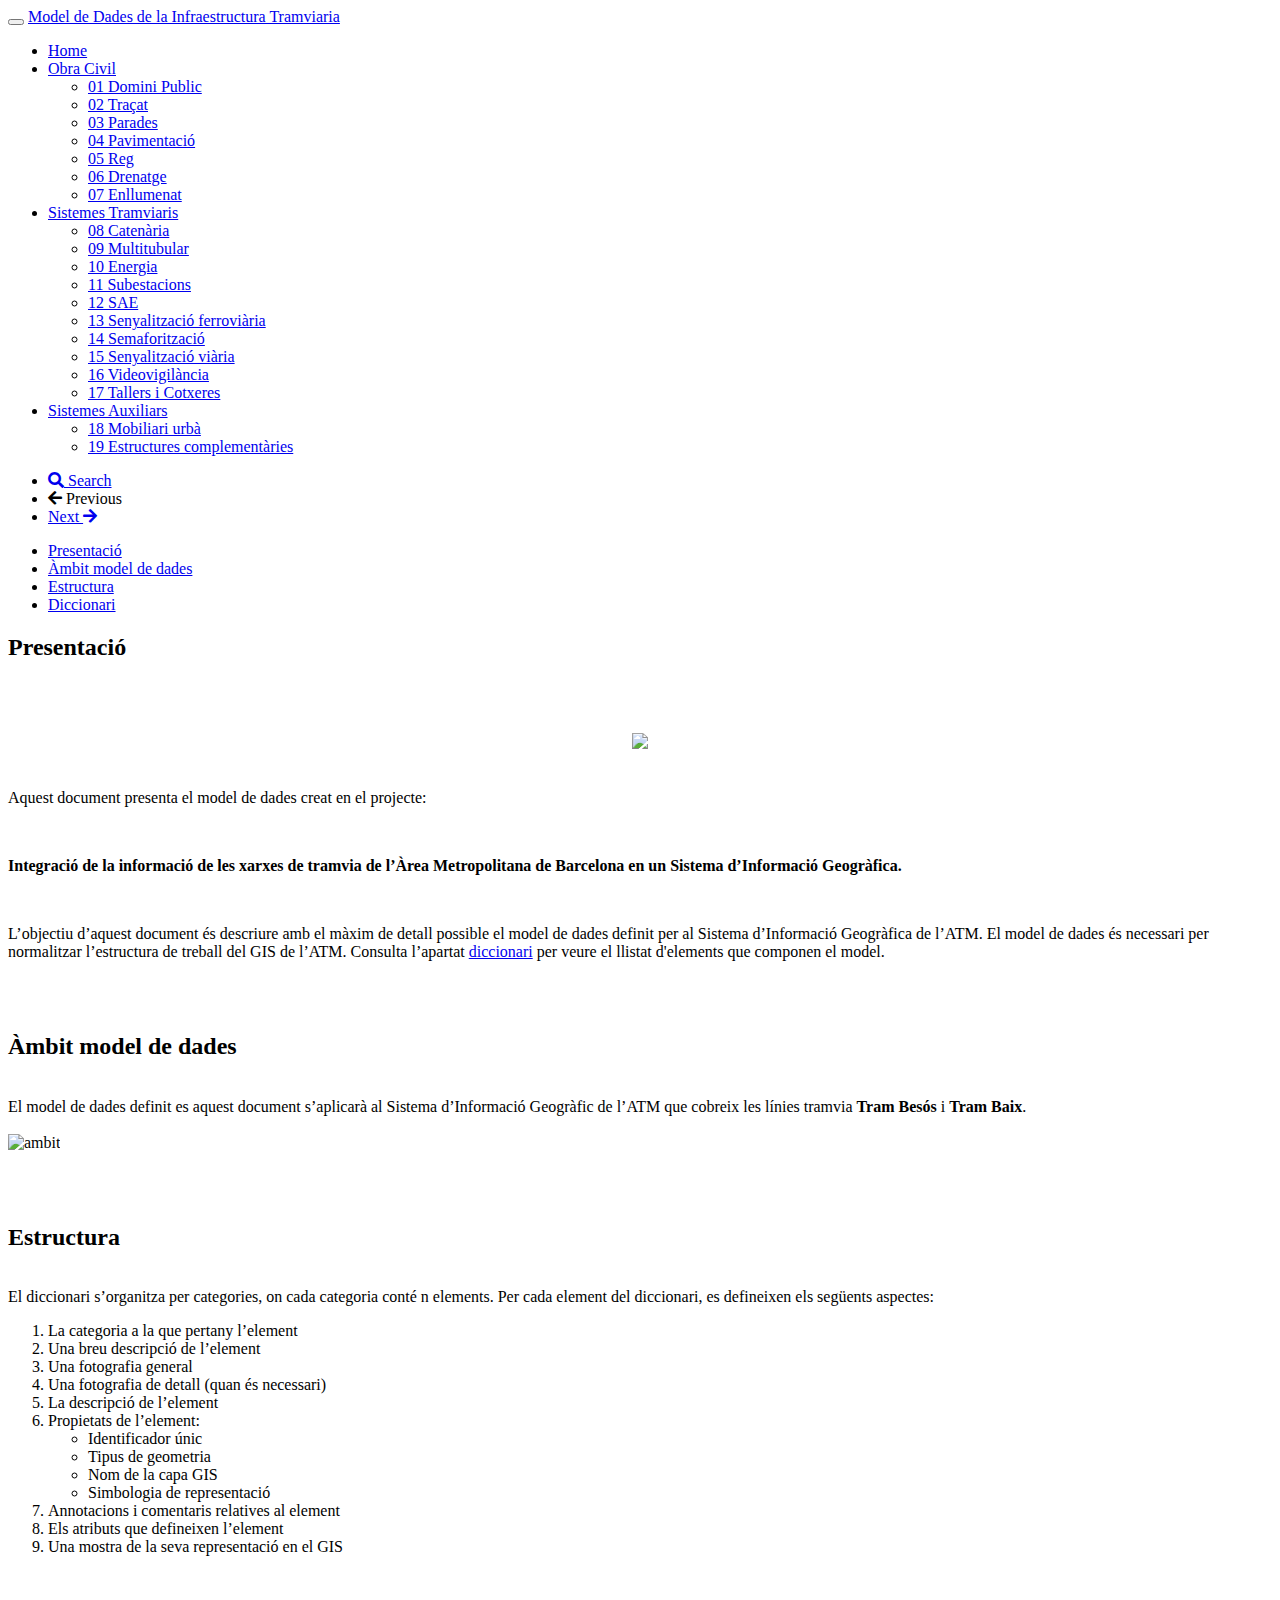
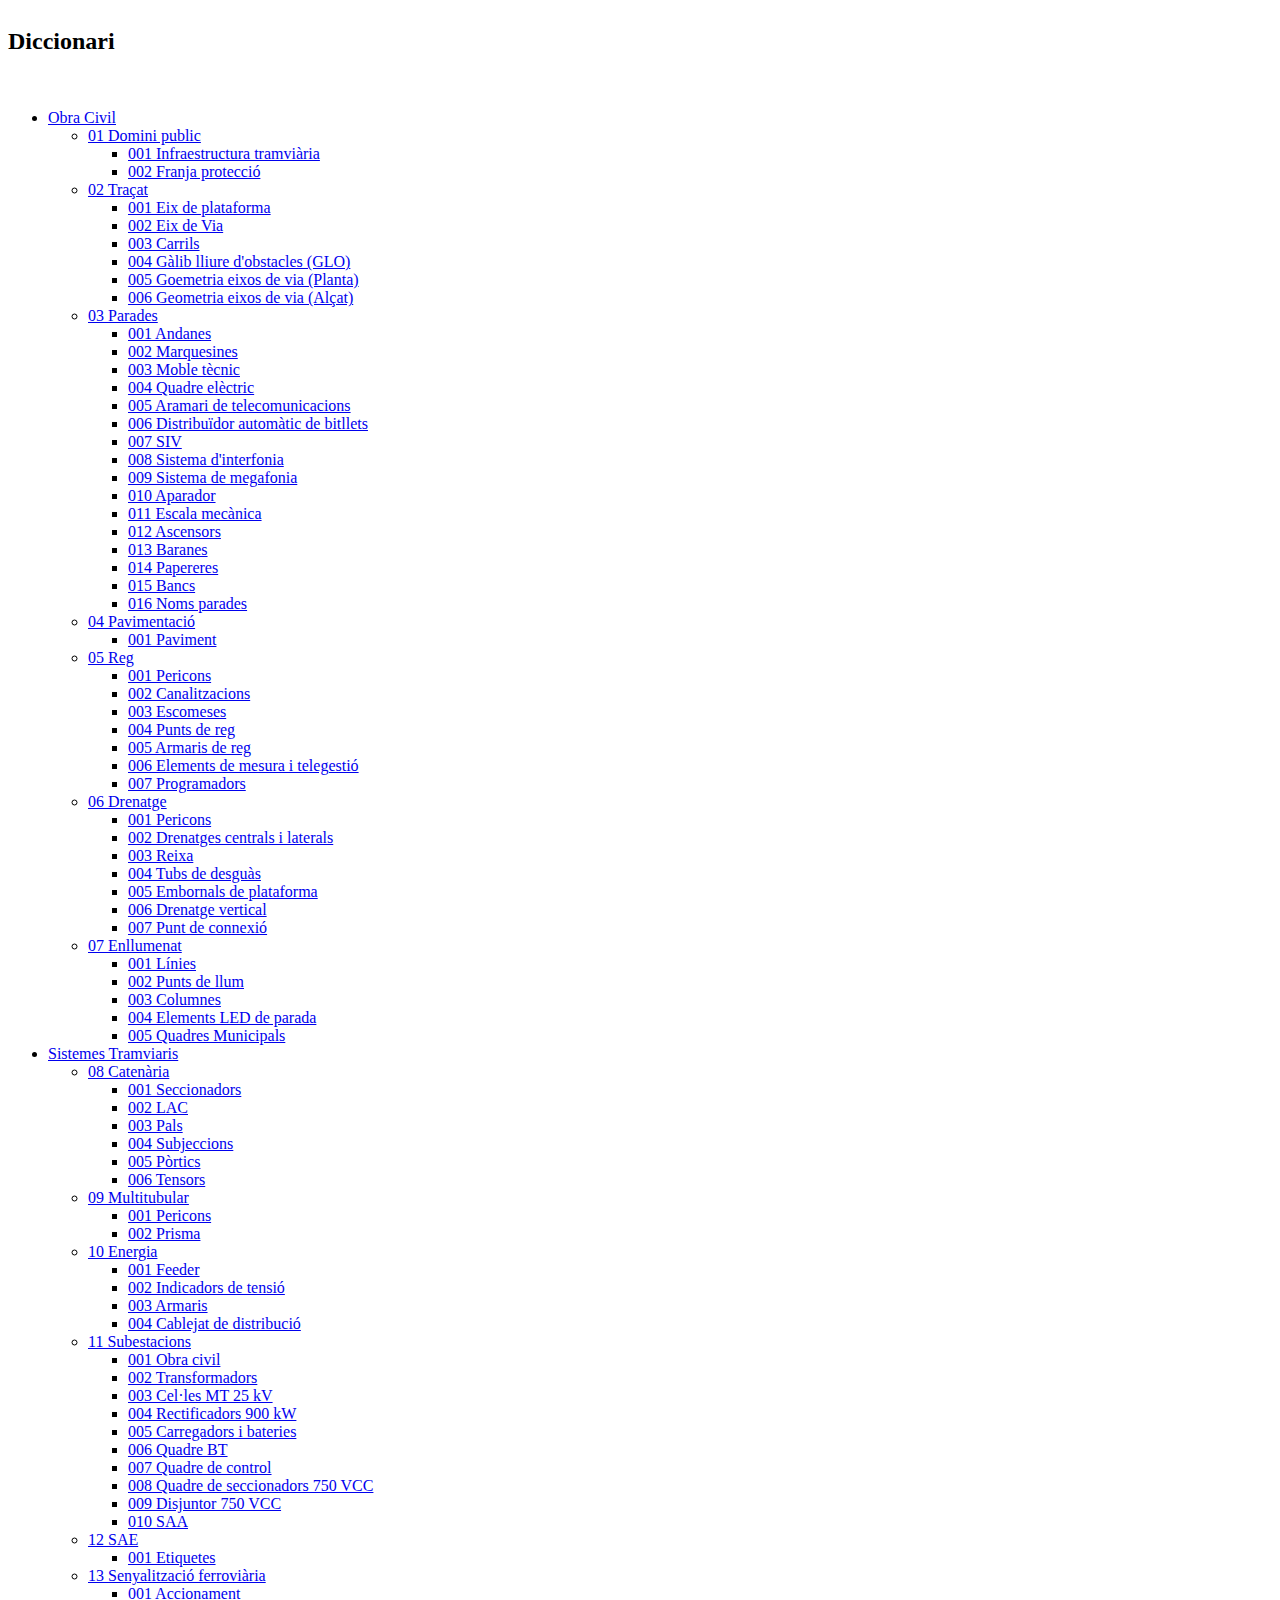
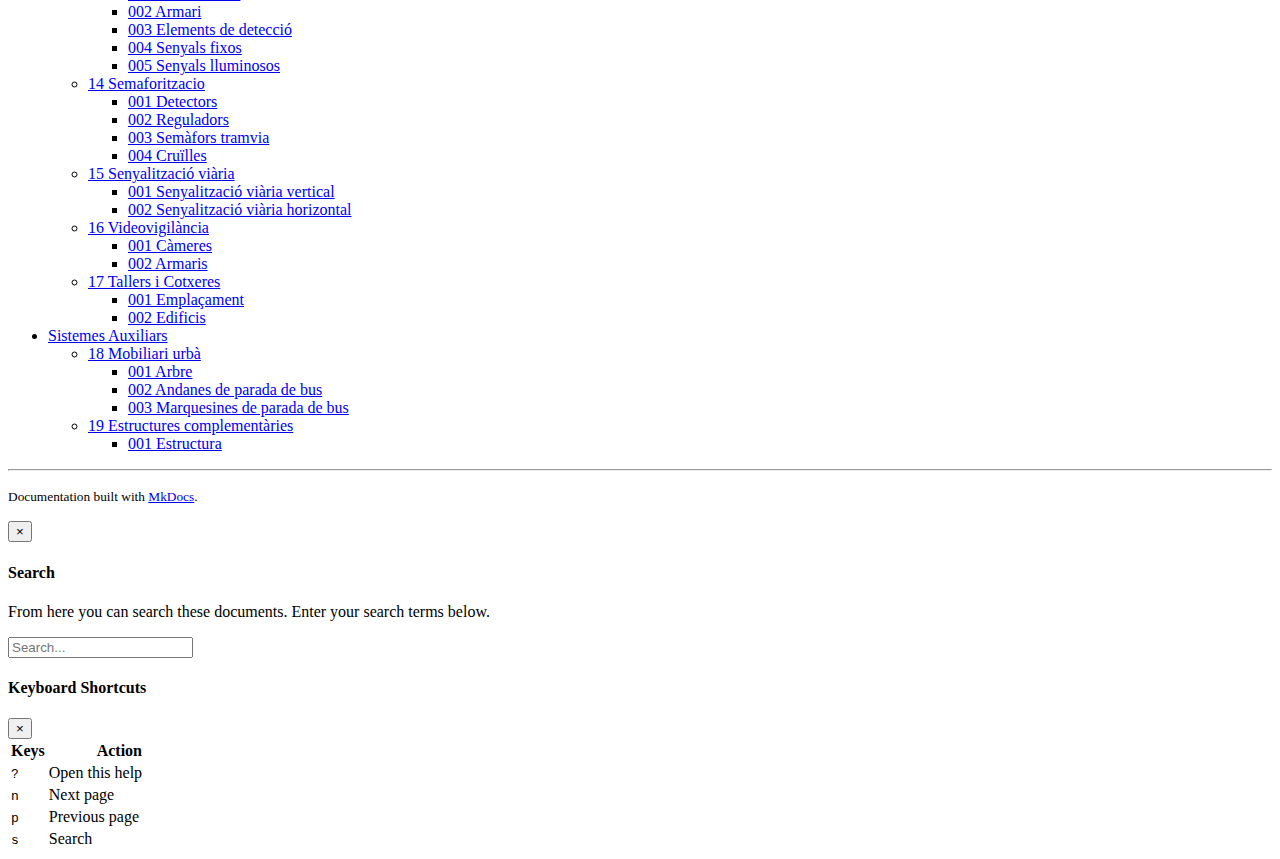
==== index.html @ 2bdf1e0b "Merge 0dd3ed782433de07d691cd2c6f8f485d575f6c7a into c26be6d12f801d9b51c2a7369c004e0637390283" ====
<!DOCTYPE html>
<html lang="en">

<head>
    <meta charset="utf-8">
    <meta http-equiv="X-UA-Compatible" content="IE=edge">
    <meta name="viewport" content="width=device-width, initial-scale=1.0">
    
    
    
    <link rel="shortcut icon" href="img/favicon.ico">

    
    <title>Home - Model de Dades del Sistema Tramviari</title>
    

    <link rel="stylesheet" href="https://use.fontawesome.com/releases/v5.12.0/css/all.css">
    <link rel="stylesheet" href="https://use.fontawesome.com/releases/v5.12.0/css/v4-shims.css">
    <link rel="stylesheet" href="//cdn.jsdelivr.net/npm/hack-font@3.3.0/build/web/hack.min.css">
    <link href='//rsms.me/inter/inter.css' rel='stylesheet' type='text/css'>
    <link href="https://fonts.googleapis.com/css2?family=Roboto&display=swap" rel="stylesheet" type='text/css'>
    <link href='//fonts.googleapis.com/css?family=Open+Sans:300italic,400italic,700italic,400,300,600,700&subset=latin-ext,latin' rel='stylesheet' type='text/css'>
    <link href="css/bootstrap-custom.min.css" rel="stylesheet">
    <link href="css/base.css" rel="stylesheet">
    <link href="css/cinder.css" rel="stylesheet">

    
        
        <link rel="stylesheet" href="//cdn.jsdelivr.net/gh/highlightjs/cdn-release@9.18.0/build/styles/github.min.css">
        
    

    <!-- HTML5 shim and Respond.js IE8 support of HTML5 elements and media queries -->
    <!--[if lt IE 9]>
            <script src="https://cdn.jsdelivr.net/npm/html5shiv@3.7.3/dist/html5shiv.min.js"></script>
            <script src="https://cdn.jsdelivr.net/npm/respond.js@1.4.2/dest/respond.min.js"></script>
        <![endif]-->

    

     
</head>

<body class="homepage" >

    <div class="navbar navbar-default navbar-fixed-top" role="navigation">
    <div class="container">

        <!-- Collapsed navigation -->
        <div class="navbar-header">
            <!-- Expander button -->
            <button type="button" class="navbar-toggle" data-toggle="collapse" data-target=".navbar-collapse">
                <span class="sr-only">Toggle navigation</span>
                <span class="icon-bar"></span>
                <span class="icon-bar"></span>
                <span class="icon-bar"></span>
            </button>
            

            <!-- Main title -->

            <a class="navbar-brand" href=".">Model de Dades de la Infraestructura Tramviaria</a>
        </div>

        <!-- Expanded navigation -->
        <div class="navbar-collapse collapse">
                <!-- Main navigation -->
                <ul class="nav navbar-nav">
                
                
                    <li class="active">
                        <a href=".">Home</a>
                    </li>
                
                
                
                    <li class="dropdown">
                        <a href="#" class="dropdown-toggle" data-toggle="dropdown">Obra Civil <b class="caret"></b></a>
                        <ul class="dropdown-menu">
                        
                            
<li >
    <a href="Domini_public/">01 Domini Public</a>
</li>

                        
                            
<li >
    <a href="Tracat/">02 Traçat</a>
</li>

                        
                            
<li >
    <a href="Parades/">03 Parades</a>
</li>

                        
                            
<li >
    <a href="Pavimentacio/">04 Pavimentació</a>
</li>

                        
                            
<li >
    <a href="Reg/">05 Reg</a>
</li>

                        
                            
<li >
    <a href="Drenatge/">06 Drenatge</a>
</li>

                        
                            
<li >
    <a href="Enllumenat/">07 Enllumenat</a>
</li>

                        
                        </ul>
                    </li>
                
                
                
                    <li class="dropdown">
                        <a href="#" class="dropdown-toggle" data-toggle="dropdown">Sistemes Tramviaris <b class="caret"></b></a>
                        <ul class="dropdown-menu">
                        
                            
<li >
    <a href="Catenaria/">08 Catenària</a>
</li>

                        
                            
<li >
    <a href="Multitubular/">09 Multitubular</a>
</li>

                        
                            
<li >
    <a href="Energia/">10 Energia</a>
</li>

                        
                            
<li >
    <a href="Subestacions/">11 Subestacions</a>
</li>

                        
                            
<li >
    <a href="SAE/">12 SAE</a>
</li>

                        
                            
<li >
    <a href="Senyalitzacio_ferroviaria/">13 Senyalització ferroviària</a>
</li>

                        
                            
<li >
    <a href="Semaforitzacio/">14 Semaforització</a>
</li>

                        
                            
<li >
    <a href="Senyalitzacio_viaria/">15 Senyalització viària</a>
</li>

                        
                            
<li >
    <a href="Videovigilancia/">16 Videovigilància</a>
</li>

                        
                            
<li >
    <a href="Tallers_i_cotxeres/">17 Tallers i Cotxeres</a>
</li>

                        
                        </ul>
                    </li>
                
                
                
                    <li class="dropdown">
                        <a href="#" class="dropdown-toggle" data-toggle="dropdown">Sistemes Auxiliars <b class="caret"></b></a>
                        <ul class="dropdown-menu">
                        
                            
<li >
    <a href="Mobiliari_urba/">18 Mobiliari urbà</a>
</li>

                        
                            
<li >
    <a href="Estructures_complementaries/">19 Estructures complementàries</a>
</li>

                        
                        </ul>
                    </li>
                
                
                </ul>

            <ul class="nav navbar-nav navbar-right">
                    <li>
                        <a href="#" data-toggle="modal" data-target="#mkdocs_search_modal">
                            <i class="fas fa-search"></i> Search
                        </a>
                    </li>
                    <li class="disabled">
                        <a rel="prev" >
                            <i class="fas fa-arrow-left"></i> Previous
                        </a>
                    </li>
                    <li >
                        <a rel="next" href="Domini_public/">
                            Next <i class="fas fa-arrow-right"></i>
                        </a>
                    </li>
            </ul>
        </div>
    </div>
</div>

    <div class="container">
        
        
        <div class="col-md-3"><div class="bs-sidebar hidden-print affix well" role="complementary">
    <ul class="nav bs-sidenav">
        <li class="first-level active"><a href="#presentacio">Presentació</a></li>
        <li class="first-level "><a href="#ambit-model-de-dades">Àmbit model de dades</a></li>
        <li class="first-level "><a href="#estructura">Estructura</a></li>
        <li class="first-level "><a href="#diccionari">Diccionari</a></li>
    </ul>
</div></div>
        <div class="col-md-9" role="main">

<h2 id="presentacio">Presentació</h2>
<p><br/><br/>
<a href="https://www.atm.cat"><center><img src="img/LogoATMnou.jpg" width="300"></center></a>
<br/><br/>
Aquest document presenta el model de dades creat en el projecte:</p>
<p><br/></p>
<p><strong>Integració de la informació de les xarxes de tramvia de l’Àrea Metropolitana de Barcelona en un Sistema d’Informació Geogràfica.</strong></p>
<p><br/></p>
<p>L’objectiu d’aquest document és descriure amb el màxim de detall possible el model de dades definit per al Sistema d’Informació Geogràfica de l’ATM. El model de dades és necessari per normalitzar l’estructura de treball del GIS de l’ATM. Consulta l’apartat <a href="#diccionari">diccionari</a> per veure el llistat d'elements que componen el model.</p>
<p><br/><br/></p>
<h2 id="ambit-model-de-dades">Àmbit model de dades</h2>
<p><br/>
El model de dades definit es aquest document s’aplicarà al Sistema d’Informació Geogràfic de l’ATM que cobreix les línies tramvia <strong>Tram Besós</strong> i <strong>Tram Baix</strong>.
<br/><br/>
<img alt="ambit" src="img/ambit.jpg" /></p>
<p><br/><br/></p>
<h2 id="estructura">Estructura</h2>
<p><br/>
El diccionari s’organitza per categories, on cada categoria conté n elements. Per cada element del diccionari, es defineixen els següents aspectes:<ol><li>La categoria a la que pertany l’element</li><li>Una breu descripció de l’element</li><li>Una fotografia general</li><li>Una fotografia de detall (quan és necessari)</li><li>La descripció de l’element</li><li>Propietats de l’element:<ul><li>Identificador únic</li><li>Tipus de geometria</li><li>Nom de la capa GIS</li><li>Simbologia de representació</li></ul><li>Annotacions i comentaris relatives al element</li><li>Els atributs que defineixen l’element</li><li>Una mostra de la seva representació en el GIS</li></ol></p>
<p><br/><br/></p>
<h2 id="diccionari">Diccionari</h2>
<p><br/></p>
<ul>
<li><a href="Domini_public/">Obra Civil</a><ul>
<li><a href="Domini_public/">01 Domini public</a><ul>
<li><a href="Domini_public/#001-infraestructura-tramviaria">001 Infraestructura tramviària</a></li>
<li><a href="Domini_public/#002-franja-proteccio">002 Franja protecció</a></li>
</ul>
</li>
<li><a href="Tracat/">02 Traçat</a><ul>
<li><a href="Tracat/#001-eix-de-plataforma">001 Eix de plataforma</a></li>
<li><a href="Tracat/#002-eix-de-via">002 Eix de Via</a></li>
<li><a href="Tracat/#003-carrils">003 Carrils</a></li>
<li><a href="Tracat/#004-galib-lliure-dobstacles-glo">004 Gàlib lliure d'obstacles (GLO)</a></li>
<li><a href="Tracat/#005-geometria-eixos-de-via-planta">005 Goemetria eixos de via (Planta)</a></li>
<li><a href="Tracat/#006-geometria-eixos-de-via-alcat">006 Geometria eixos de via (Alçat)</a></li>
</ul>
</li>
<li><a href="Parades/">03 Parades</a><ul>
<li><a href="Parades/#001-andanes">001 Andanes</a></li>
<li><a href="Parades/#002-marquesines">002 Marquesines</a></li>
<li><a href="Parades/#003-moble-tecnic">003 Moble tècnic</a></li>
<li><a href="Parades/#004-quadre-electric">004 Quadre elèctric</a></li>
<li><a href="Parades/#005-armari-de-telecomunicacions">005 Aramari de telecomunicacions</a></li>
<li><a href="Parades/#006-distribuidor-automatic-de-bitllets">006 Distribuïdor automàtic de bitllets</a></li>
<li><a href="Parades/#007-siv">007 SIV</a></li>
<li><a href="Parades/#008-sistema-dinterfonia">008 Sistema d'interfonia</a></li>
<li><a href="Parades/#009-sistema-de-megafonia">009 Sistema de megafonia</a></li>
<li><a href="Parades/#010-aparador">010 Aparador</a></li>
<li><a href="Parades/#011-escala-mecanica">011 Escala mecànica</a></li>
<li><a href="Parades/#012-ascensors">012 Ascensors</a></li>
<li><a href="Parades/#013-baranes">013 Baranes</a></li>
<li><a href="Parades/#014-papereres">014 Papereres</a></li>
<li><a href="Parades/#015-bancs">015 Bancs</a></li>
<li><a href="Parades/#015-noms-parades">016 Noms parades</a></li>
</ul>
</li>
<li><a href="Pavimentacio/">04 Pavimentació</a><ul>
<li><a href="Pavimentacio/#001-paviment">001 Paviment</a></li>
</ul>
</li>
<li><a href="Reg/">05 Reg</a><ul>
<li><a href="Reg/#001-pericons">001 Pericons</a></li>
<li><a href="Reg/#002-canalitzacions">002 Canalitzacions</a></li>
<li><a href="Reg/#003-escomeses">003 Escomeses</a></li>
<li><a href="Reg/#004-punts-de-reg">004 Punts de reg</a></li>
<li><a href="Reg/#005-armaris-de-reg">005 Armaris de reg</a></li>
<li><a href="Reg/#006-elements-de-mesura-i-telegestio">006 Elements de mesura i telegestió</a></li>
<li><a href="Reg/#007-programadors">007 Programadors</a></li>
</ul>
</li>
<li><a href="Drenatge/">06 Drenatge</a><ul>
<li><a href="Drenatge/#001-pericons">001 Pericons</a></li>
<li><a href="Drenatge/#002-drenatges-centrals-i-laterals">002 Drenatges centrals i laterals</a></li>
<li><a href="Drenatge/#003-reixa">003 Reixa</a></li>
<li><a href="Drenatge/#004-tubs-de-desguas">004 Tubs de desguàs</a></li>
<li><a href="Drenatge/#005-embornals-de-plataforma">005 Embornals de plataforma</a></li>
<li><a href="Drenatge/#006-drenatge-vertical">006 Drenatge vertical</a></li>
<li><a href="Drenatge/#007-punt-de-connexio">007 Punt de connexió</a></li>
</ul>
</li>
<li><a href="Enllumenat/">07 Enllumenat</a><ul>
<li><a href="Enllumenat/#001-linies">001 Línies</a></li>
<li><a href="Enllumenat/#002-punts-de-llum">002 Punts de llum</a></li>
<li><a href="Enllumenat/#003-columnes">003 Columnes</a></li>
<li><a href="Enllumenat/#004-elements-led-de-parada">004 Elements LED de parada</a></li>
<li><a href="Enllumenat/#005-quadres-municipals">005 Quadres Municipals</a></li>
</ul>
</li>
</ul>
</li>
<li><a href="Catenaria/">Sistemes Tramviaris</a><ul>
<li><a href="Catenaria/">08 Catenària</a><ul>
<li><a href="Catenaria/#001-seccionadors">001 Seccionadors</a></li>
<li><a href="Catenaria/#002-lac">002 LAC</a></li>
<li><a href="Catenaria/#003-pals">003 Pals</a></li>
<li><a href="Catenaria/#004-subjeccions">004 Subjeccions</a></li>
<li><a href="Catenaria/#005-portics">005 Pòrtics</a></li>
<li><a href="Catenaria/#006-tensors">006 Tensors</a></li>
</ul>
</li>
<li><a href="Multitubular/">09 Multitubular</a><ul>
<li><a href="Multitubular/#001-pericons">001 Pericons</a></li>
<li><a href="Multitubular/#002-prisma">002 Prisma</a></li>
</ul>
</li>
<li><a href="Energia/">10 Energia</a><ul>
<li><a href="Energia/#001-feeder">001 Feeder</a></li>
<li><a href="Energia/#002-indicadors-de-tensio">002 Indicadors de tensió</a></li>
<li><a href="Energia/#003-armaris">003 Armaris</a></li>
<li><a href="Energia/#004-cablejat-de-distribucio">004 Cablejat de distribució</a></li>
</ul>
</li>
<li><a href="Subestacions/">11 Subestacions</a><ul>
<li><a href="Subestacions/#001-obra-civil">001 Obra civil</a></li>
<li><a href="Subestacions/#002-transformadors">002 Transformadors</a></li>
<li><a href="Subestacions/#003-celles-mt-25-kv">003 Cel·les MT 25 kV</a></li>
<li><a href="Subestacions/#004-rectificadors-900-kw">004 Rectificadors 900 kW</a></li>
<li><a href="Subestacions/#005-carregadors-i-bateries">005 Carregadors i bateries</a></li>
<li><a href="Subestacions/#006-quadre-bt">006 Quadre BT</a></li>
<li><a href="Subestacions/#007-quadre-de-control">007 Quadre de control</a></li>
<li><a href="Subestacions/#008-quadre-de-seccionadors-750-vcc">008 Quadre de seccionadors 750 VCC</a></li>
<li><a href="Subestacions/#009-disjuntor-750-vcc">009 Disjuntor 750 VCC</a></li>
<li><a href="Subestacions/#010-saa">010 SAA</a></li>
</ul>
</li>
<li><a href="SAE/">12 SAE</a><ul>
<li><a href="SAE/#001-etiquetes">001 Etiquetes</a></li>
</ul>
</li>
<li><a href="Senyalitzacio_ferroviaria/">13 Senyalització ferroviària</a><ul>
<li><a href="Senyalitzacio_ferroviaria/#001-accionament">001 Accionament</a></li>
<li><a href="Senyalitzacio_ferroviaria/#002-armari">002 Armari</a></li>
<li><a href="Senyalitzacio_ferroviaria/#003-elements-de-deteccio">003 Elements de detecció</a></li>
<li><a href="Senyalitzacio_ferroviaria/#004-senyals-fixos">004 Senyals fixos</a></li>
<li><a href="Senyalitzacio_ferroviaria/#005-senyals-lluminosos">005 Senyals lluminosos</a></li>
</ul>
</li>
<li><a href="Semaforitzacio/">14 Semaforitzacio</a><ul>
<li><a href="Semaforitzacio/#001-detectors">001 Detectors</a></li>
<li><a href="Semaforitzacio/#002-reguladors">002 Reguladors</a></li>
<li><a href="Semaforitzacio/#003-semafors-tramvia">003 Semàfors tramvia</a></li>
<li><a href="Semaforitzacio/#004-cruilles">004 Cruïlles</a></li>
</ul>
</li>
<li><a href="Senyalitzacio_viaria/">15 Senyalització viària</a><ul>
<li><a href="Senyalitzacio_viaria/#001-senyalitzacio-viaria-vertical">001 Senyalització viària vertical</a></li>
<li><a href="Senyalitzacio_viaria/#002-senyalitzacio-viaria-horitzontal">002 Senyalització viària horizontal</a></li>
</ul>
</li>
<li><a href="Videovigilancia/">16 Videovigilància</a><ul>
<li><a href="Videovigilancia/#001-cameres">001 Càmeres</a></li>
<li><a href="Videovigilancia/#002-armaris">002 Armaris</a></li>
</ul>
</li>
<li><a href="Tallers_i_cotxeres/">17 Tallers i Cotxeres</a><ul>
<li><a href="Tallers_i_cotxeres/#001-emplacament">001 Emplaçament</a></li>
<li><a href="Tallers_i_cotxeres/#002-edificis">002 Edificis</a></li>
</ul>
</li>
</ul>
</li>
<li><a href="Mobiliari_urba/">Sistemes Auxiliars</a><ul>
<li><a href="Mobiliari_urba/">18 Mobiliari urbà</a><ul>
<li><a href="Mobiliari_urba/#001-arbre">001 Arbre</a></li>
<li><a href="Mobiliari_urba/#002-andanes-de-parada-de-bus">002 Andanes de parada de bus</a></li>
<li><a href="Mobiliari_urba/#003-marquesines-de-parada-de-bus">003 Marquesines de parada de bus</a></li>
</ul>
</li>
<li><a href="Estructures_complementaries/">19 Estructures complementàries</a><ul>
<li><a href="Estructures_complementaries/#001-estructura">001 Estructura</a></li>
</ul>
</li>
</ul>
</li>
</ul></div>
        
        
    </div>

    <footer class="col-md-12 text-center">
        
        <hr>
        <p>
        <small>Documentation built with <a href="http://www.mkdocs.org/">MkDocs</a>.</small>
        </p>

        
        
    </footer>
    <script src="//ajax.googleapis.com/ajax/libs/jquery/1.12.4/jquery.min.js"></script>
    <script src="js/bootstrap-3.0.3.min.js"></script>

    
    <script src="//cdn.jsdelivr.net/gh/highlightjs/cdn-release@9.18.0/build/highlight.min.js"></script>
        
    <script>hljs.initHighlightingOnLoad();</script>
    

    <script>var base_url = "."</script>
    
    <script src="js/base.js"></script>
    <script src="search/main.js"></script>

    <div class="modal" id="mkdocs_search_modal" tabindex="-1" role="dialog" aria-labelledby="searchModalLabel" aria-hidden="true">
    <div class="modal-dialog modal-lg">
        <div class="modal-content">
            <div class="modal-header">
                <button type="button" class="close" data-dismiss="modal">
                    <span aria-hidden="true">&times;</span>
                    <span class="sr-only">Close</span>
                </button>
                <h4 class="modal-title" id="searchModalLabel">Search</h4>
            </div>
            <div class="modal-body">
                <p>
                    From here you can search these documents. Enter
                    your search terms below.
                </p>
                <form>
                    <div class="form-group">
                        <input type="text" class="form-control" placeholder="Search..." id="mkdocs-search-query" title="Type search term here">
                    </div>
                </form>
                <div id="mkdocs-search-results"></div>
            </div>
            <div class="modal-footer">
            </div>
        </div>
    </div>
</div><div class="modal" id="mkdocs_keyboard_modal" tabindex="-1" role="dialog" aria-labelledby="keyboardModalLabel" aria-hidden="true">
    <div class="modal-dialog">
        <div class="modal-content">
            <div class="modal-header">
                <h4 class="modal-title" id="keyboardModalLabel">Keyboard Shortcuts</h4>
                <button type="button" class="close" data-dismiss="modal"><span aria-hidden="true">&times;</span><span class="sr-only">Close</span></button>
            </div>
            <div class="modal-body">
              <table class="table">
                <thead>
                  <tr>
                    <th style="width: 20%;">Keys</th>
                    <th>Action</th>
                  </tr>
                </thead>
                <tbody>
                  <tr>
                    <td class="help shortcut"><kbd>?</kbd></td>
                    <td>Open this help</td>
                  </tr>
                  <tr>
                    <td class="next shortcut"><kbd>n</kbd></td>
                    <td>Next page</td>
                  </tr>
                  <tr>
                    <td class="prev shortcut"><kbd>p</kbd></td>
                    <td>Previous page</td>
                  </tr>
                  <tr>
                    <td class="search shortcut"><kbd>s</kbd></td>
                    <td>Search</td>
                  </tr>
                </tbody>
              </table>
            </div>
            <div class="modal-footer">
            </div>
        </div>
    </div>
</div>
    </body>

</html>

<!--
MkDocs version : 1.1.2
Build Date UTC : 2020-06-14 11:54:53.858183+00:00
-->
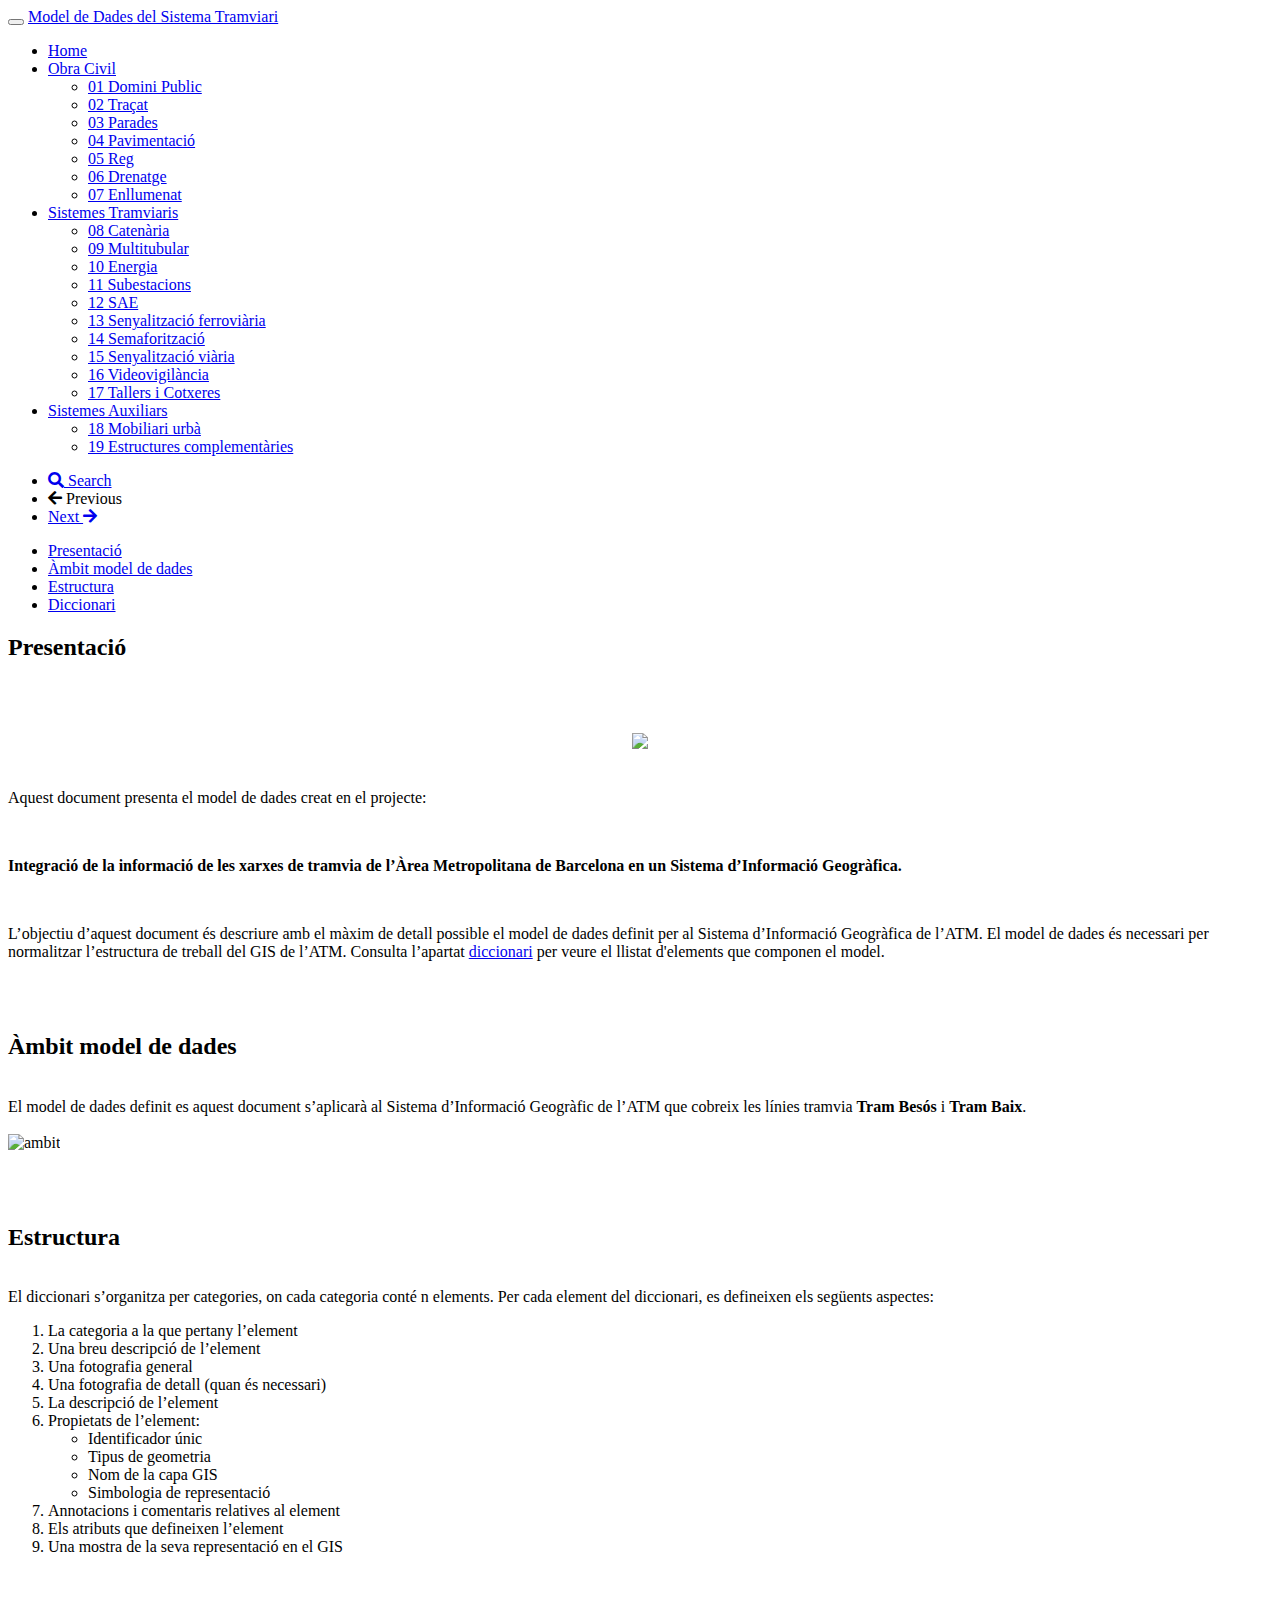
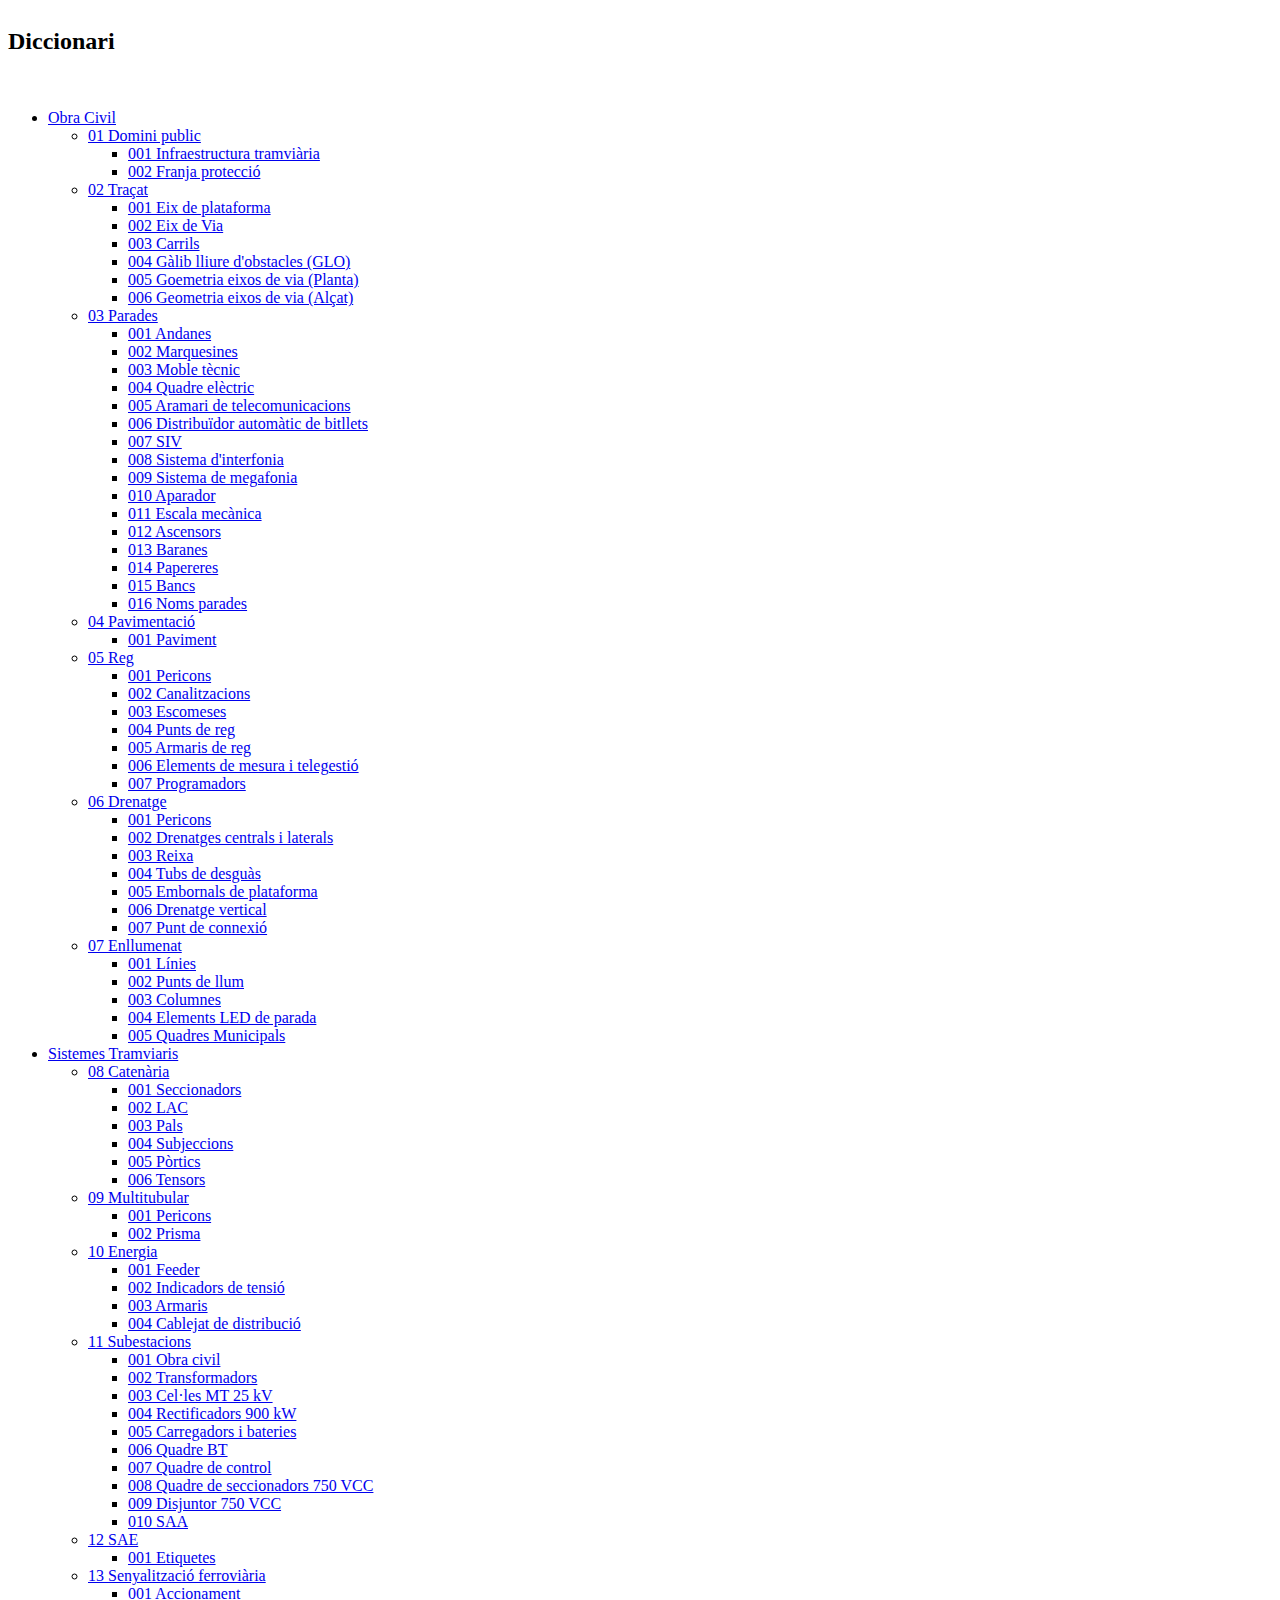
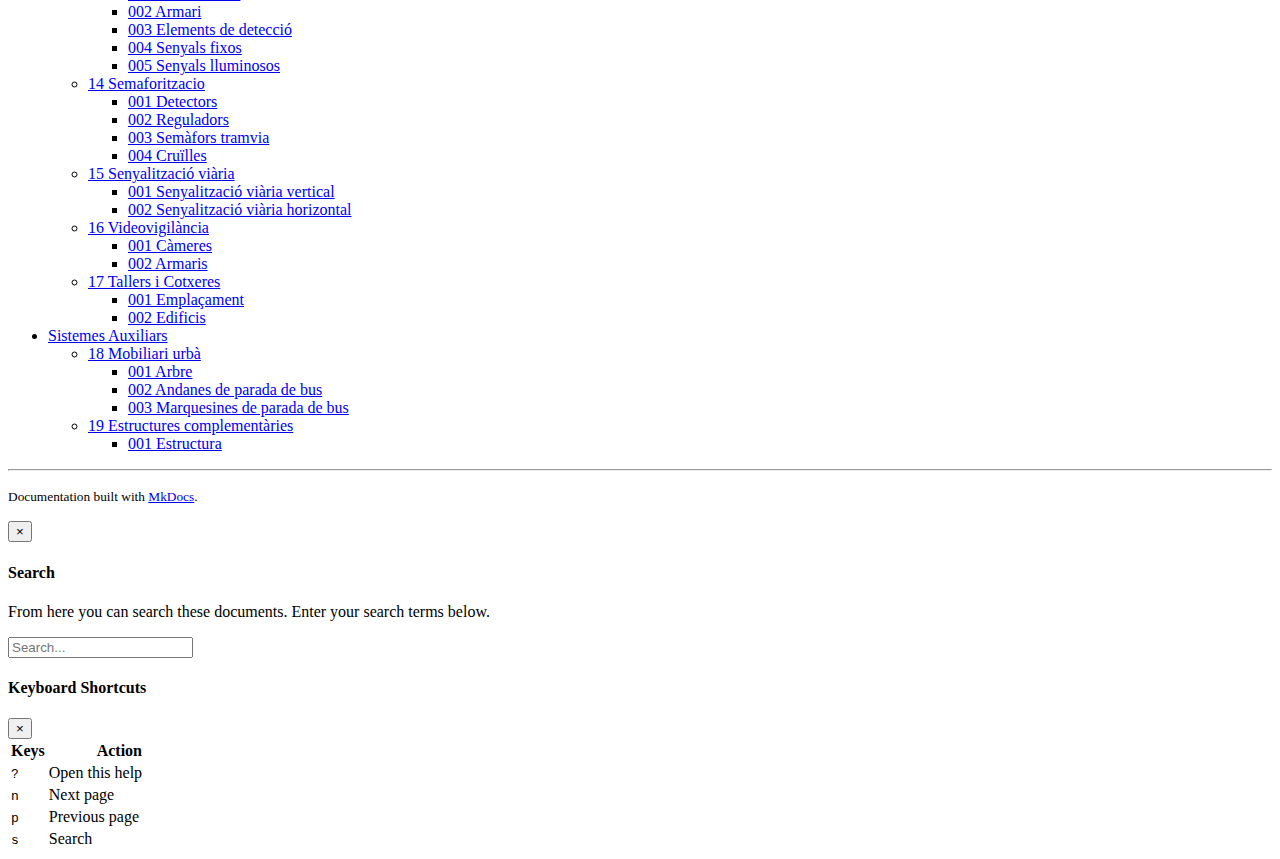
==== commit 8727e2bf: "Update index.html" ====
--- a/index.html
+++ b/index.html
@@ -21,8 +21,8 @@
     <link href="https://fonts.googleapis.com/css2?family=Roboto&display=swap" rel="stylesheet" type='text/css'>
     <link href='//fonts.googleapis.com/css?family=Open+Sans:300italic,400italic,700italic,400,300,600,700&subset=latin-ext,latin' rel='stylesheet' type='text/css'>
     <link href="css/bootstrap-custom.min.css" rel="stylesheet">
-    <link href="css/base.css" rel="stylesheet">
-    <link href="css/cinder.css" rel="stylesheet">
+    <link href="css/base.min.css" rel="stylesheet">
+    <link href="css/cinder.min.css" rel="stylesheet">
 
     
         
@@ -59,7 +59,7 @@
 
             <!-- Main title -->
 
-            <a class="navbar-brand" href=".">Model de Dades de la Infraestructura Tramviaria</a>
+            <a class="navbar-brand" href=".">Model de Dades del Sistema Tramviari</a>
         </div>
 
         <!-- Expanded navigation -->
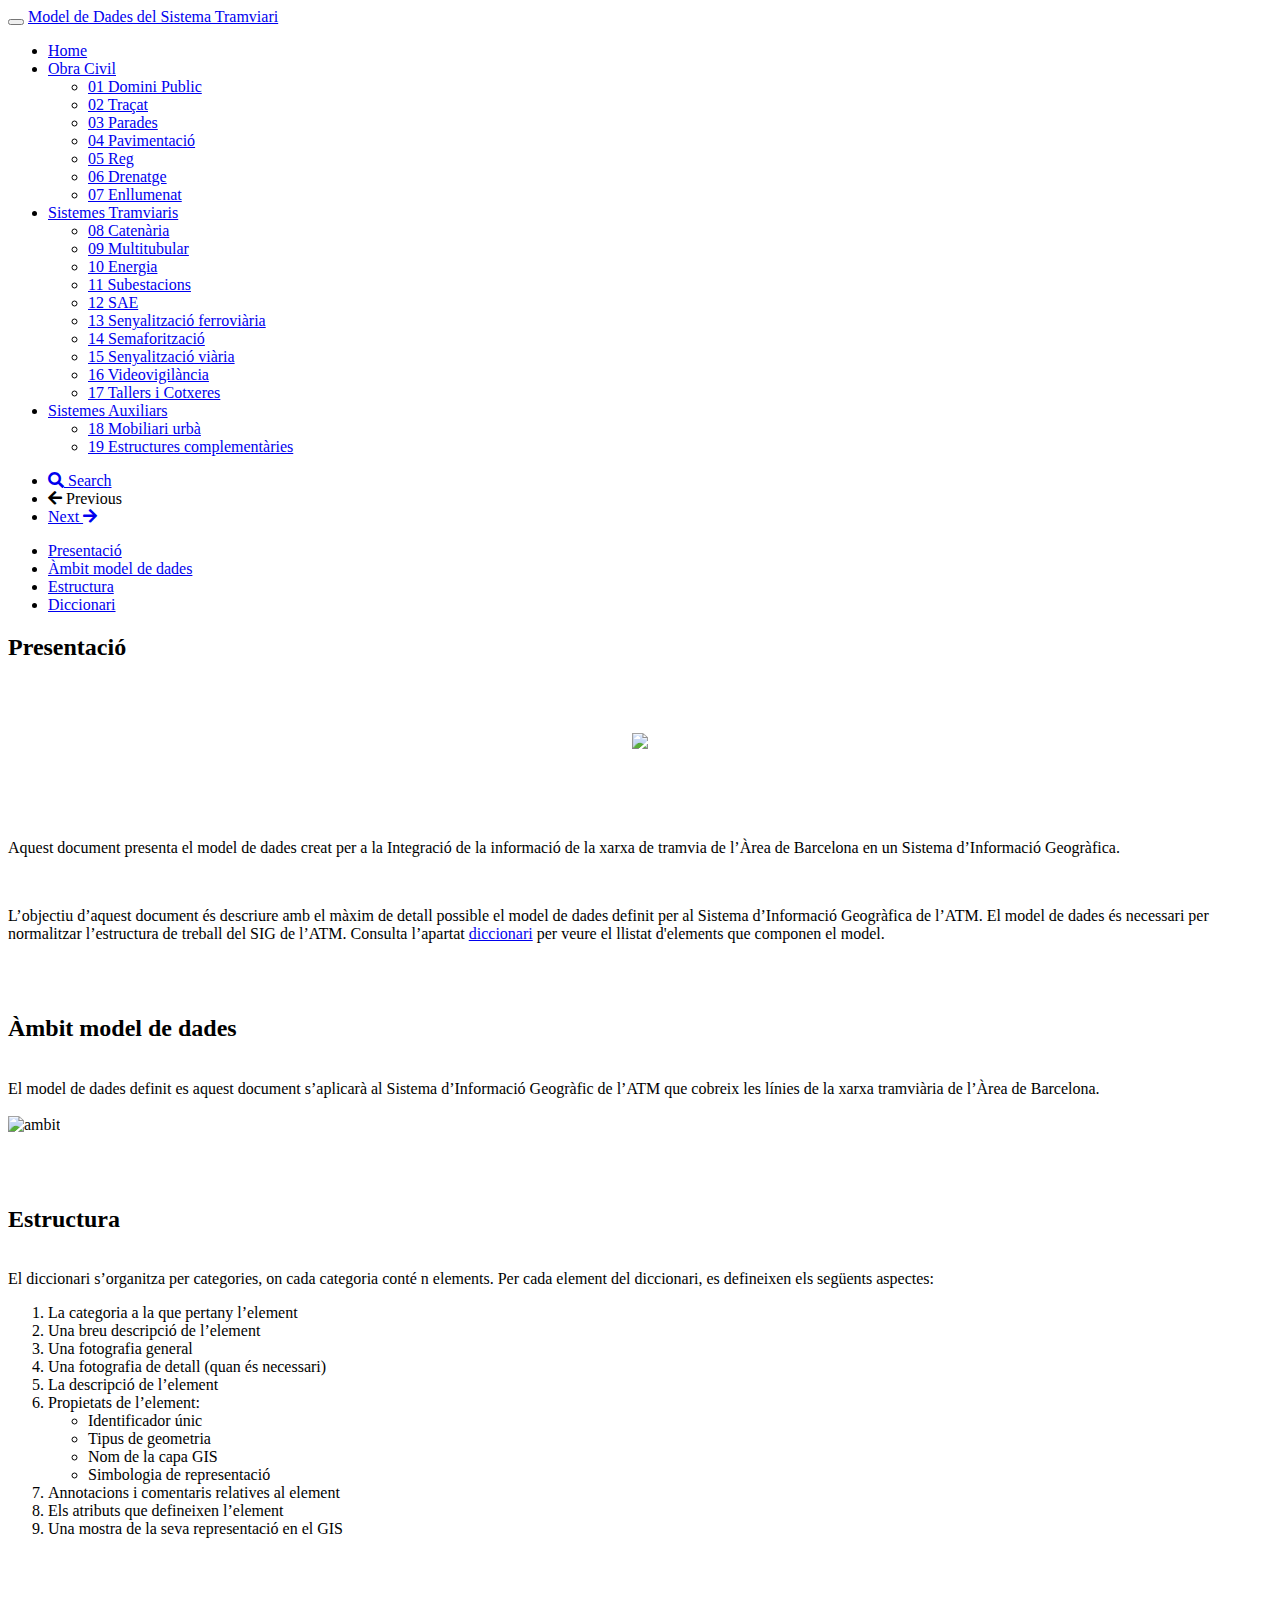
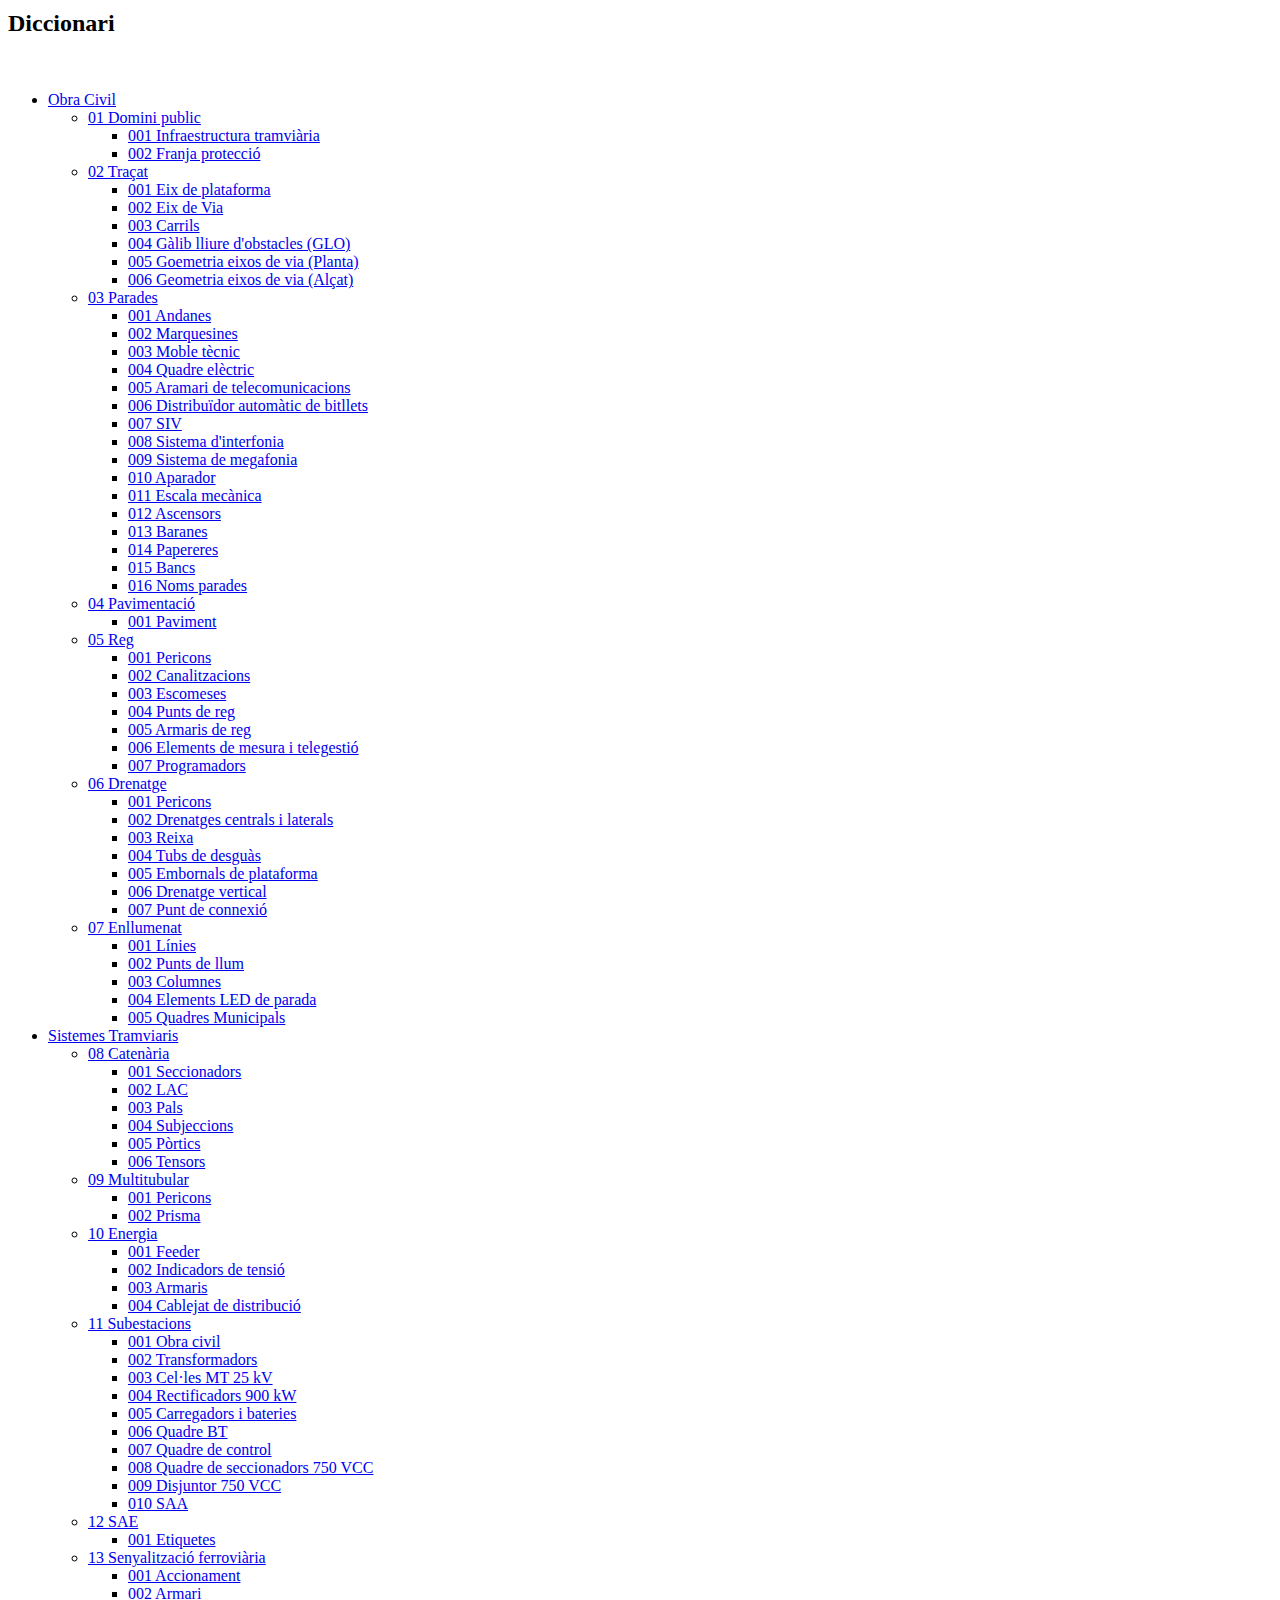
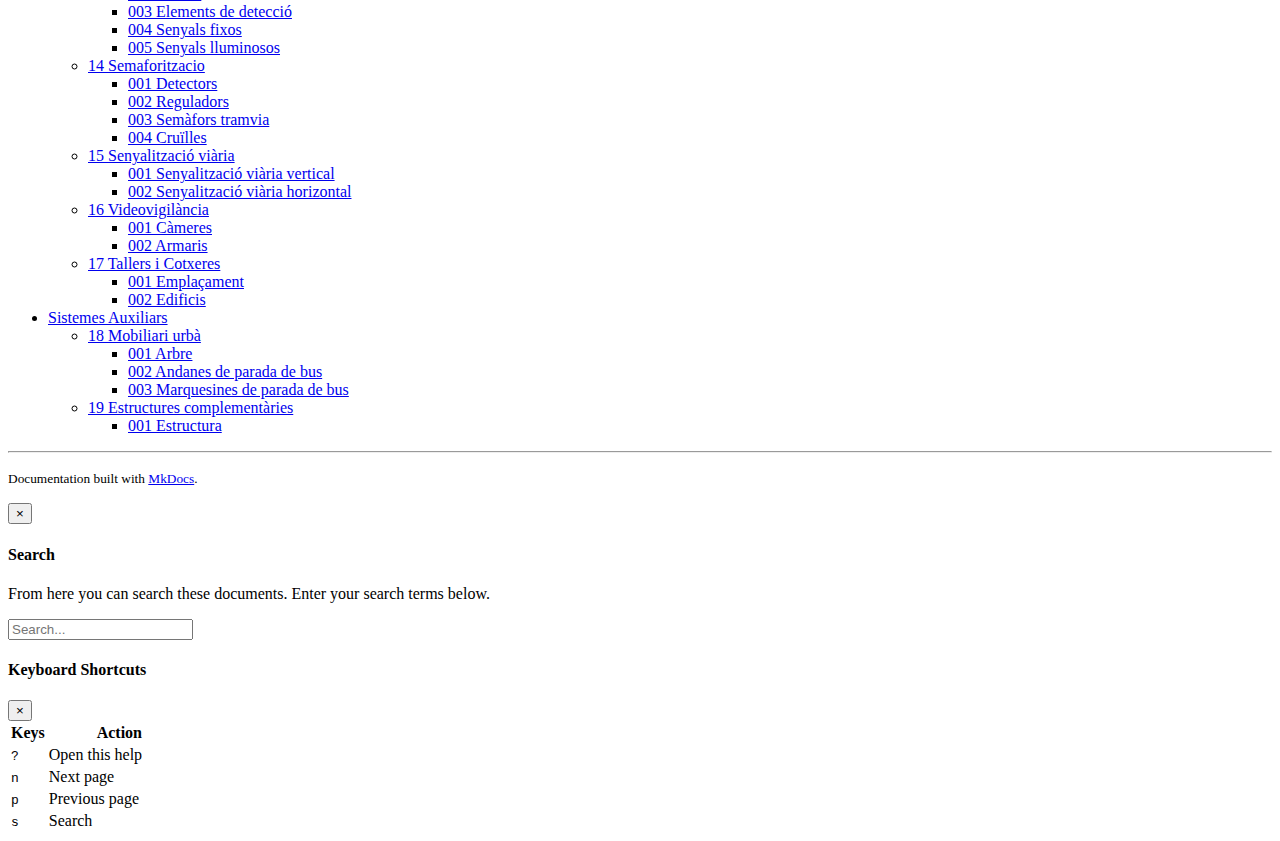
==== commit d5772652: "Update index.html" ====
--- a/index.html
+++ b/index.html
@@ -20,9 +20,9 @@
     <link href='//rsms.me/inter/inter.css' rel='stylesheet' type='text/css'>
     <link href="https://fonts.googleapis.com/css2?family=Roboto&display=swap" rel="stylesheet" type='text/css'>
     <link href='//fonts.googleapis.com/css?family=Open+Sans:300italic,400italic,700italic,400,300,600,700&subset=latin-ext,latin' rel='stylesheet' type='text/css'>
-    <link href="css/bootstrap-custom.min.css" rel="stylesheet">
-    <link href="css/base.min.css" rel="stylesheet">
-    <link href="css/cinder.min.css" rel="stylesheet">
+    <link href="css/bootstrap-custom.css" rel="stylesheet">
+    <link href="css/base.css" rel="stylesheet">
+    <link href="css/cinder.css" rel="stylesheet">
 
     
         
@@ -254,15 +254,15 @@
 <p><br/><br/>
 <a href="https://www.atm.cat"><center><img src="img/LogoATMnou.jpg" width="300"></center></a>
 <br/><br/>
-Aquest document presenta el model de dades creat en el projecte:</p>
+</p>
 <p><br/></p>
-<p><strong>Integració de la informació de les xarxes de tramvia de l’Àrea Metropolitana de Barcelona en un Sistema d’Informació Geogràfica.</strong></p>
+<p>Aquest document presenta el model de dades creat per a la Integració de la informació de la xarxa de tramvia de l’Àrea de Barcelona en un Sistema d’Informació Geogràfica.</p>
 <p><br/></p>
-<p>L’objectiu d’aquest document és descriure amb el màxim de detall possible el model de dades definit per al Sistema d’Informació Geogràfica de l’ATM. El model de dades és necessari per normalitzar l’estructura de treball del GIS de l’ATM. Consulta l’apartat <a href="#diccionari">diccionari</a> per veure el llistat d'elements que componen el model.</p>
+<p>L’objectiu d’aquest document és descriure amb el màxim de detall possible el model de dades definit per al Sistema d’Informació Geogràfica de l’ATM. El model de dades és necessari per normalitzar l’estructura de treball del SIG de l’ATM. Consulta l’apartat <a href="#diccionari">diccionari</a> per veure el llistat d'elements que componen el model.</p>
 <p><br/><br/></p>
 <h2 id="ambit-model-de-dades">Àmbit model de dades</h2>
 <p><br/>
-El model de dades definit es aquest document s’aplicarà al Sistema d’Informació Geogràfic de l’ATM que cobreix les línies tramvia <strong>Tram Besós</strong> i <strong>Tram Baix</strong>.
+El model de dades definit es aquest document s’aplicarà al Sistema d’Informació Geogràfic de l’ATM que cobreix les línies de la xarxa tramviària de l’Àrea de Barcelona.
 <br/><br/>
 <img alt="ambit" src="img/ambit.jpg" /></p>
 <p><br/><br/></p>
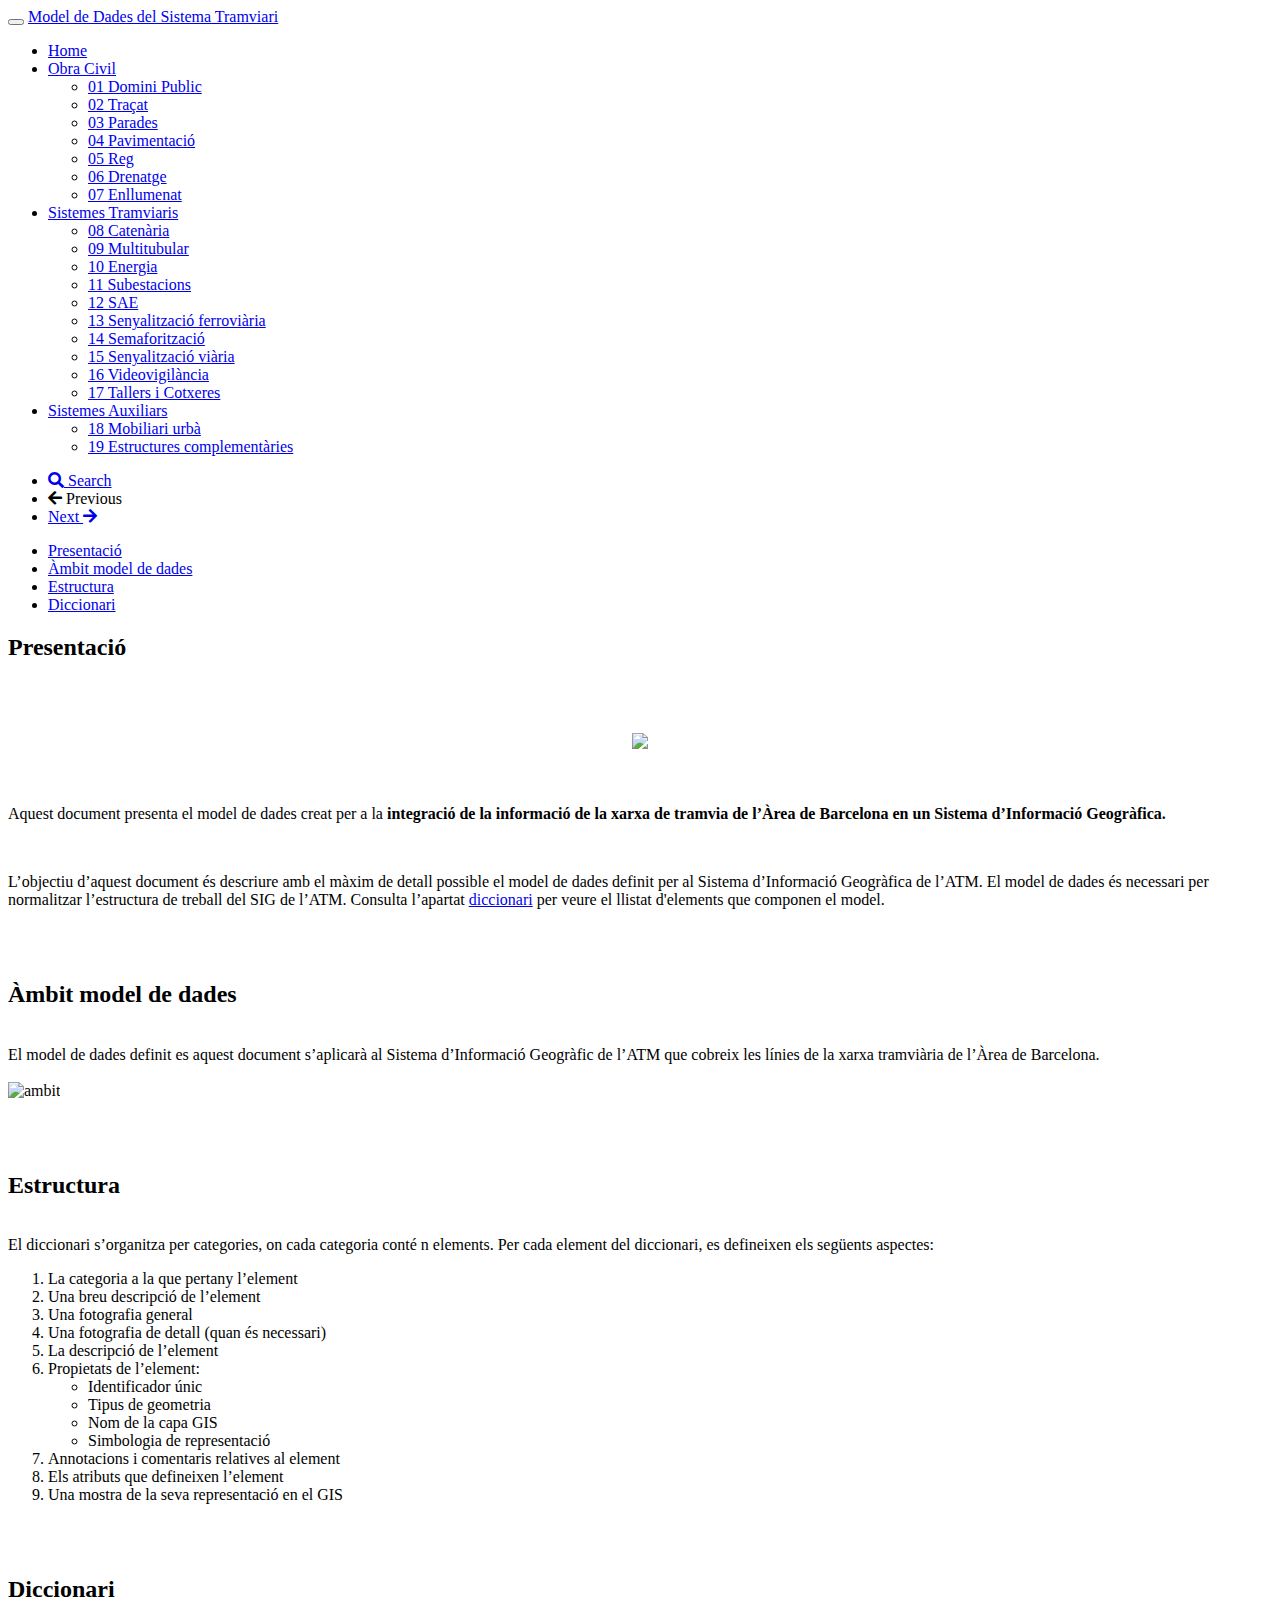
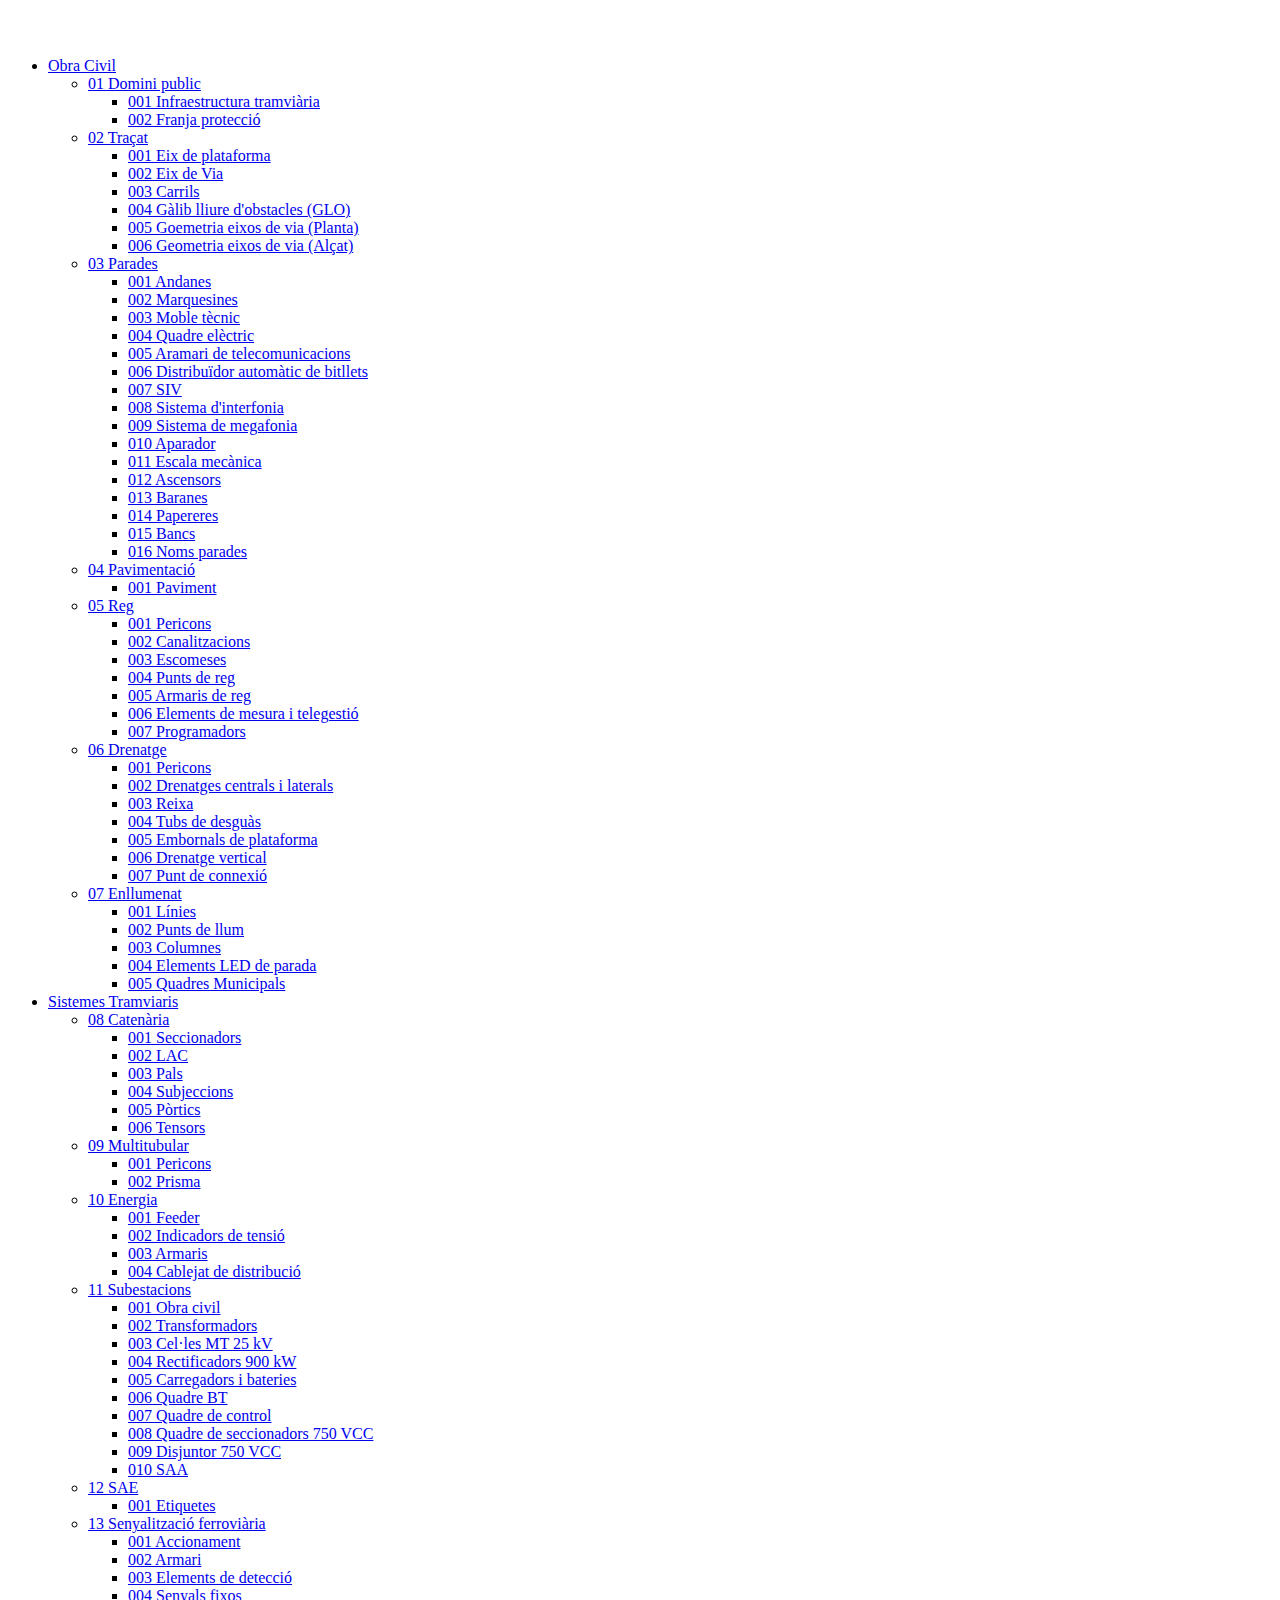
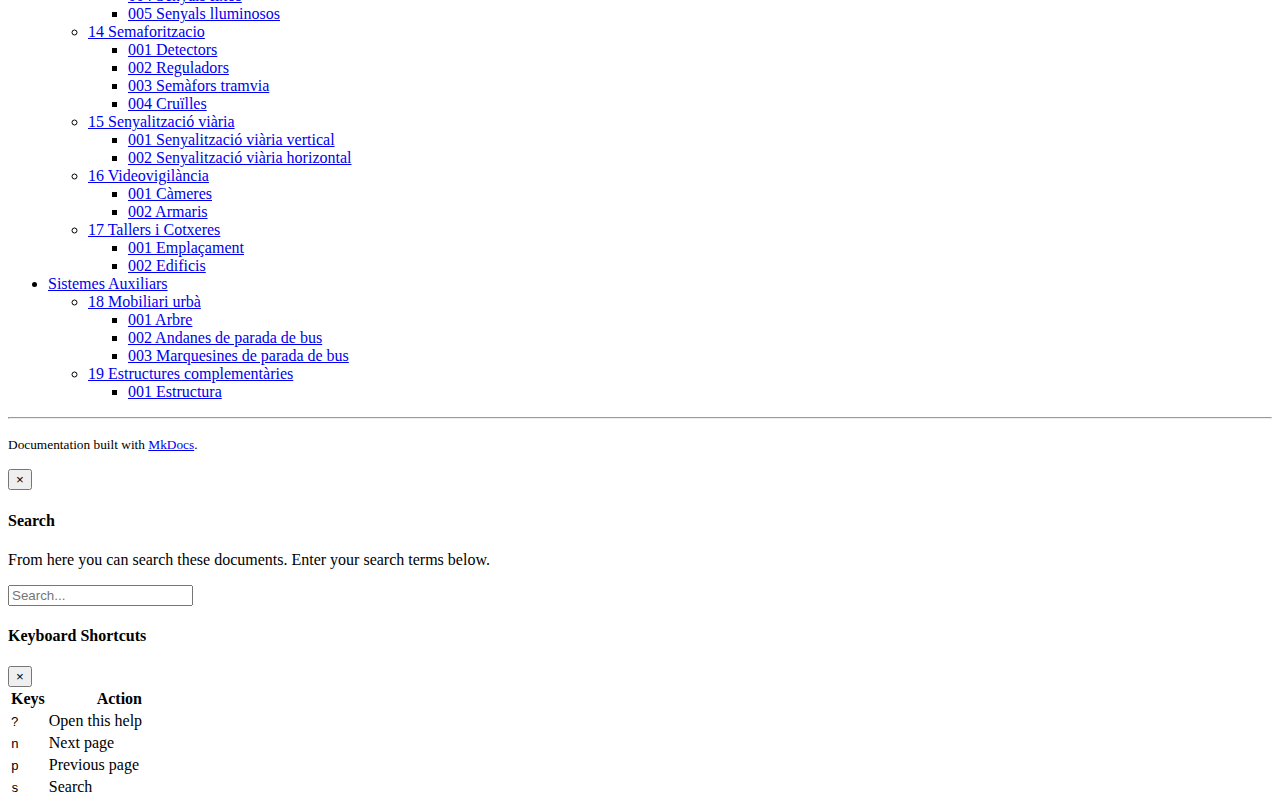
==== commit 3624c3de: "Update index.html" ====
--- a/index.html
+++ b/index.html
@@ -255,8 +255,7 @@
 <a href="https://www.atm.cat"><center><img src="img/LogoATMnou.jpg" width="300"></center></a>
 <br/><br/>
 </p>
-<p><br/></p>
-<p>Aquest document presenta el model de dades creat per a la Integració de la informació de la xarxa de tramvia de l’Àrea de Barcelona en un Sistema d’Informació Geogràfica.</p>
+<p>Aquest document presenta el model de dades creat per a la <strong>integració de la informació de la xarxa de tramvia de l’Àrea de Barcelona en un Sistema d’Informació Geogràfica.</strong></p>
 <p><br/></p>
 <p>L’objectiu d’aquest document és descriure amb el màxim de detall possible el model de dades definit per al Sistema d’Informació Geogràfica de l’ATM. El model de dades és necessari per normalitzar l’estructura de treball del SIG de l’ATM. Consulta l’apartat <a href="#diccionari">diccionari</a> per veure el llistat d'elements que componen el model.</p>
 <p><br/><br/></p>
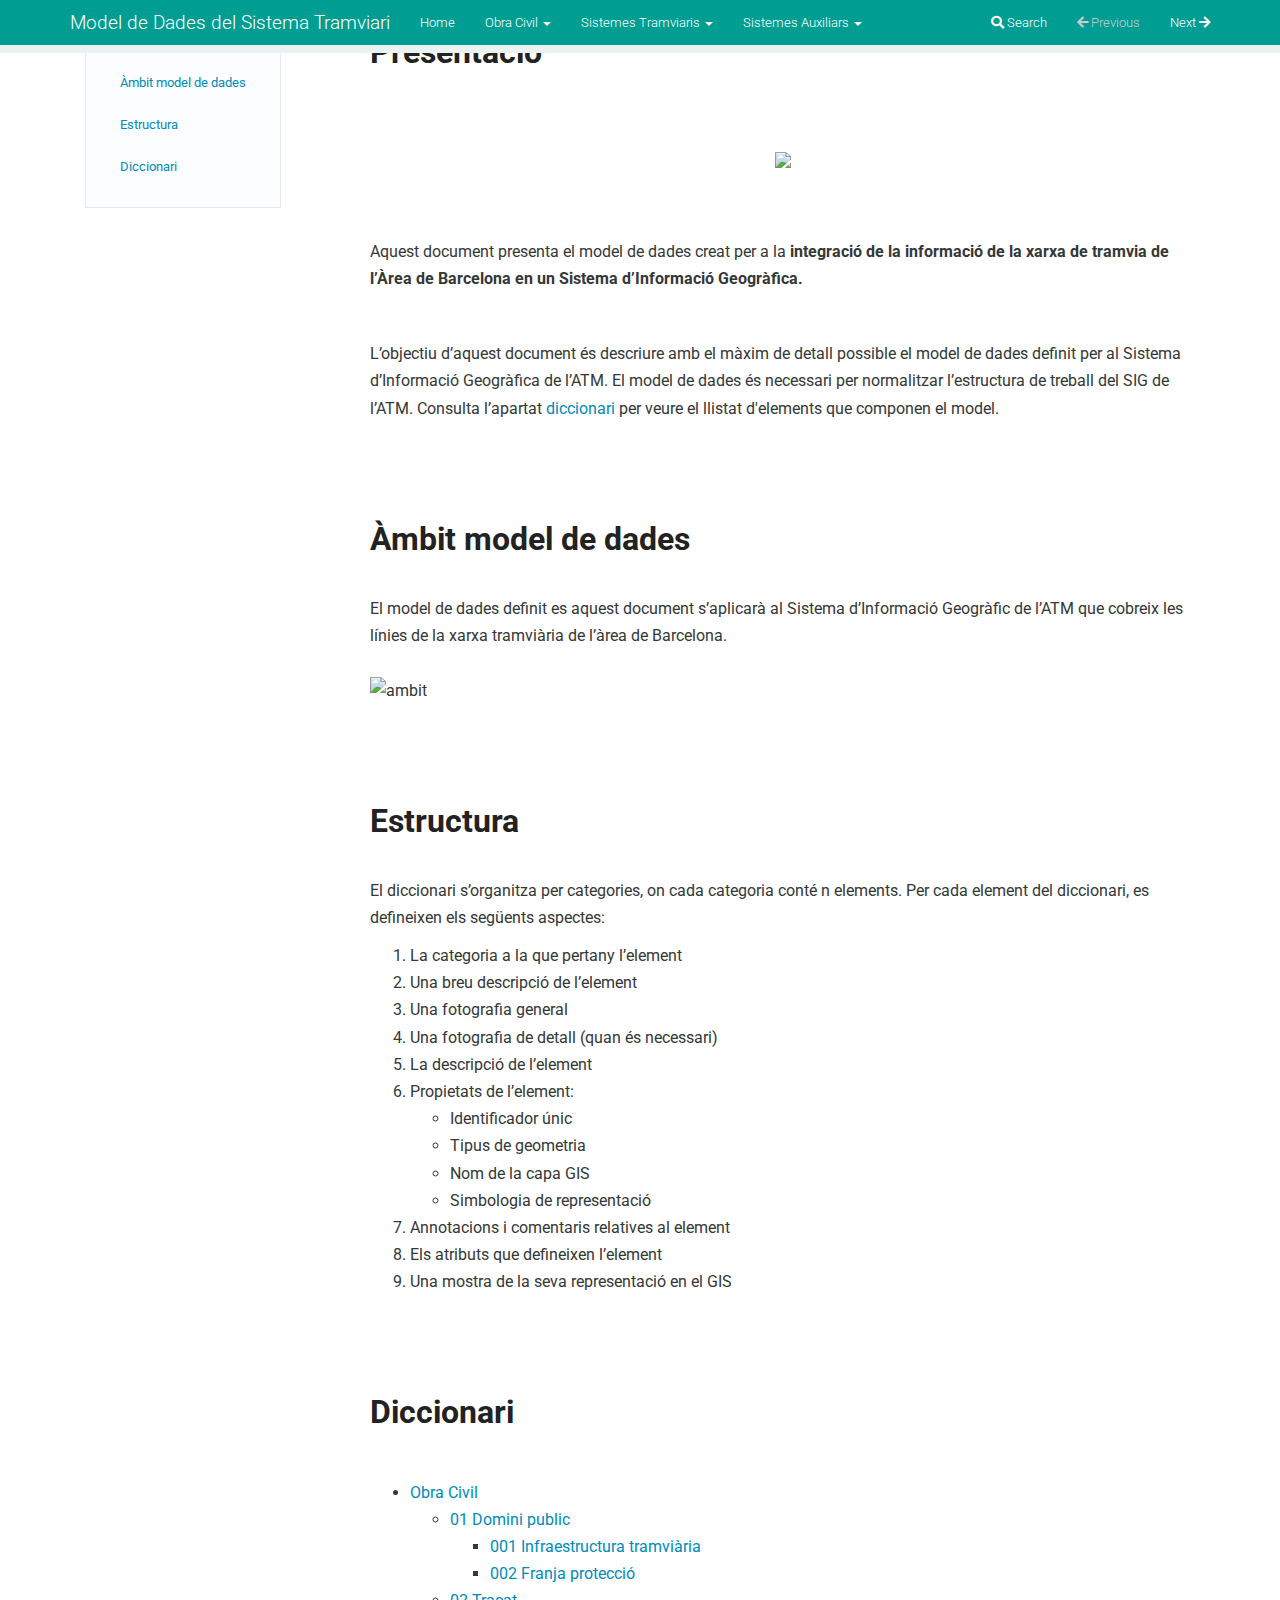
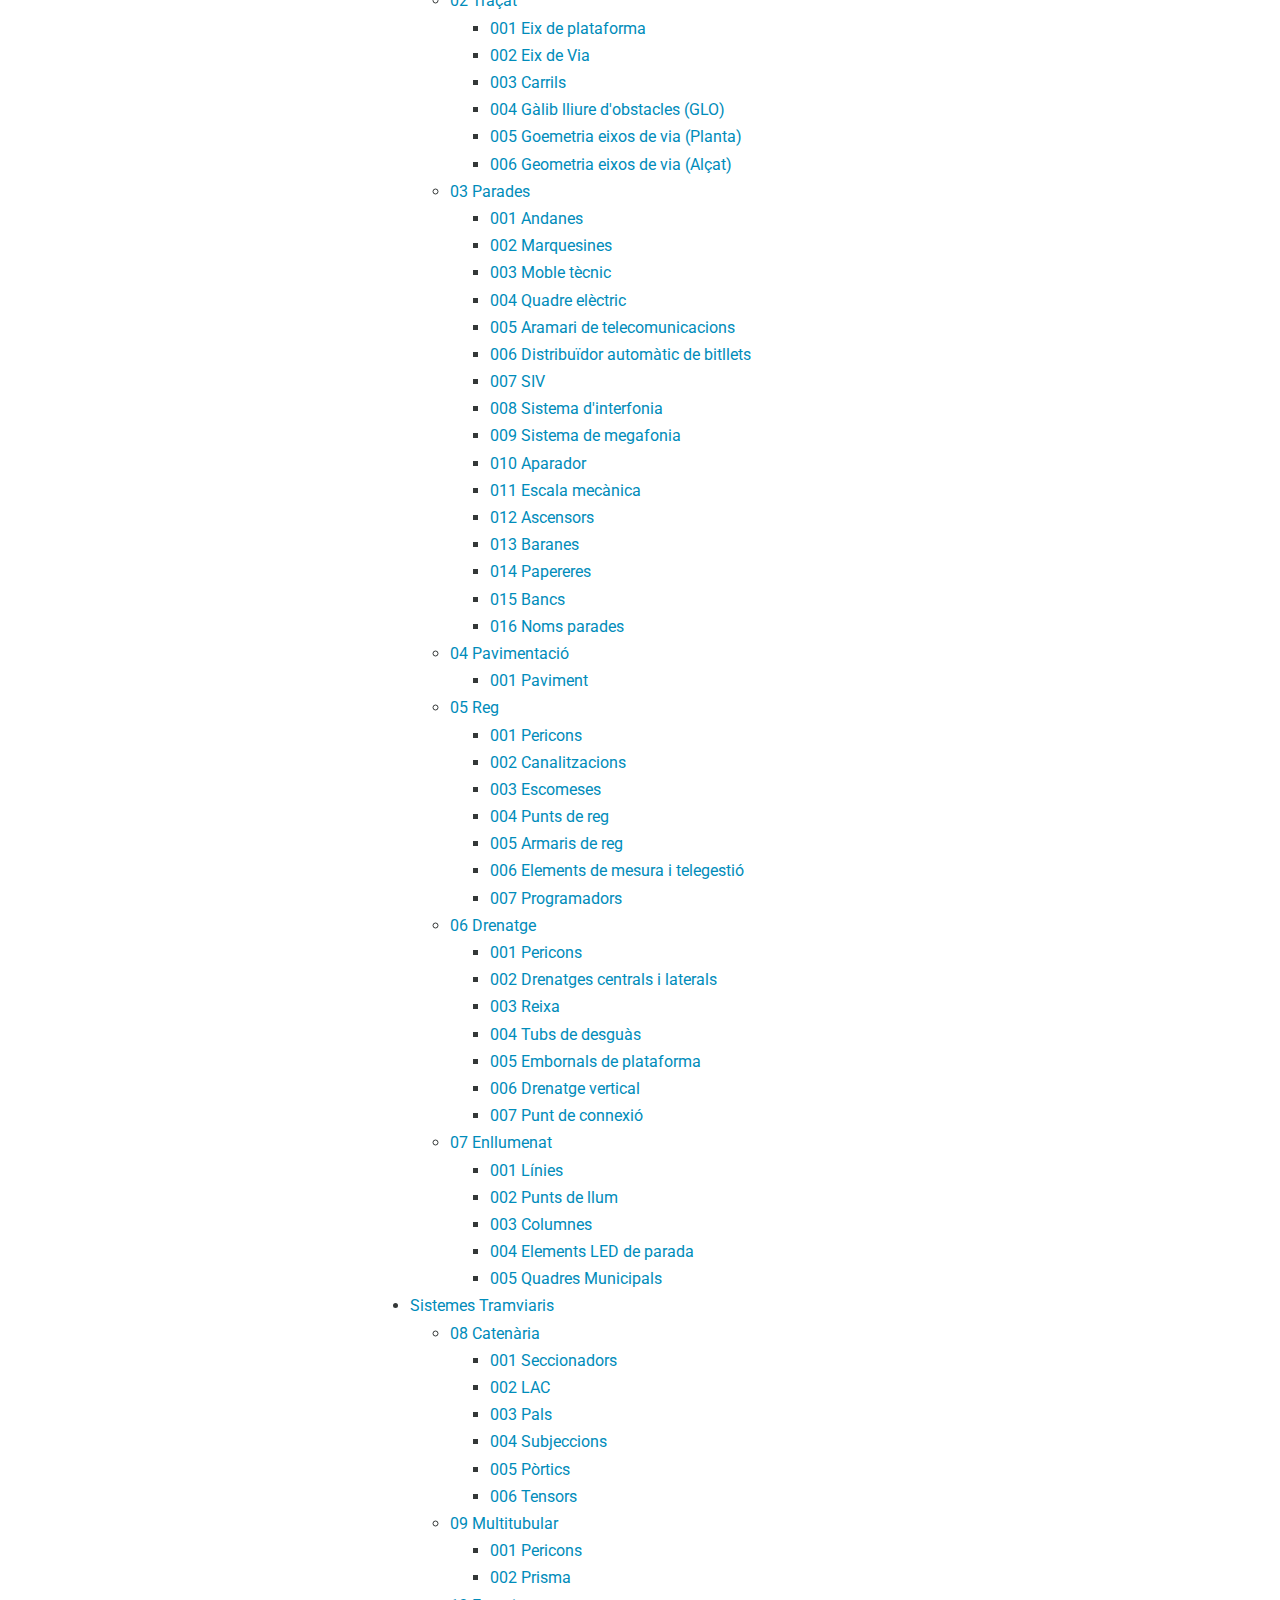
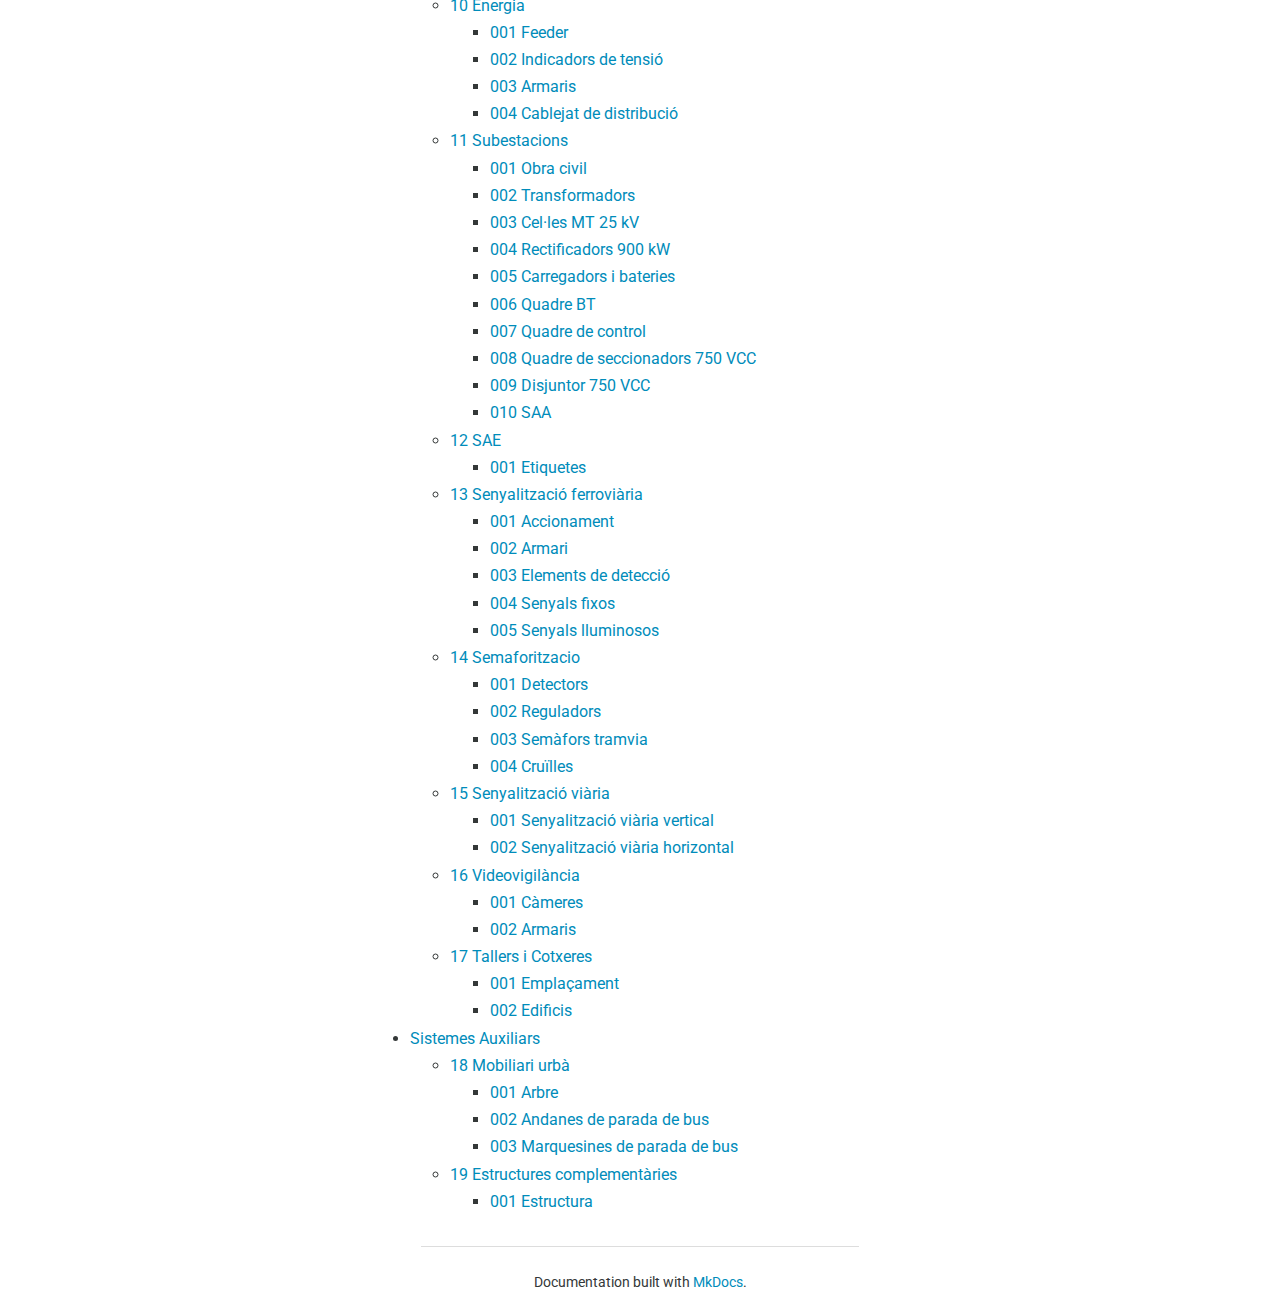
==== commit 5d0400c6: "Update index.html" ====
--- a/index.html
+++ b/index.html
@@ -261,7 +261,7 @@
 <p><br/><br/></p>
 <h2 id="ambit-model-de-dades">Àmbit model de dades</h2>
 <p><br/>
-El model de dades definit es aquest document s’aplicarà al Sistema d’Informació Geogràfic de l’ATM que cobreix les línies de la xarxa tramviària de l’Àrea de Barcelona.
+El model de dades definit es aquest document s’aplicarà al Sistema d’Informació Geogràfic de l’ATM que cobreix les línies de la xarxa tramviària de l’àrea de Barcelona.
 <br/><br/>
 <img alt="ambit" src="img/ambit.jpg" /></p>
 <p><br/><br/></p>
--- a/css/cinder.css
+++ b/css/cinder.css
@@ -0,0 +1,88 @@
+/*
+  Cinder Theme for MkDocs | Copyright 2015 Christopher Simpkins | MIT License
+*/
+
+body {
+    font-family:"Roboto", "Helvetica Neue", Helvetica, Arial, sans-serif;
+    font-size: 16px;
+    line-height: 1.7;
+    background-color: #FFF;
+    color: #343838;
+}
+h1, h2, h3, h4, h5, h6 {
+    font-family:'Roboto', 'Helvetica Neue', Helvetica, Arial, sans-serif;
+    color: #222;
+}
+h1 small, h2 small, h3 small, h4 small, h5 small, h6 small, .h1 small, .h2 small, .h3 small, .h4 small, .h5 small, .h6 small, h1 .small, h2 .small, h3 .small, h4 .small, h5 .small, h6 .small, .h1 .small, .h2 .small, .h3 .small, .h4 .small, .h5 .small, .h6 .small {
+    color: #B1B7B9;
+}
+
+h2 {
+    margin-top: 35px;
+}
+
+h1, h2 {
+    font-weight: 700;
+}
+h4 {
+    font-family: 'Roboto', 'Helvetica Neue', Helvetica, Arial, sans-serif;
+    font-weight: 300;
+    margin-top: 20px;
+    font-style: italic;
+}
+h5 {
+    font-family: 'Roboto', 'Helvetica Neue', Helvetica, Arial, sans-serif;
+    font-weight: 300;
+    font-variant: small-caps;
+}
+pre, code {
+    background-color: #FCFDFF;
+}
+pre>code {
+    font-size: 13px;
+}
+pre {
+    margin-top: 25px;
+    margin-bottom: 25px;
+}
+.lead {
+    font-family:"Roboto", "Helvetica Neue", Helvetica, Arial, sans-serif;
+    font-weight: 400;
+    line-height: 1.4;
+    letter-spacing: 0.0312em;
+    color: #B1B7B9;
+}
+.navbar-default {
+    background-color: #009E92;
+    border-bottom: 8px #EBF2F2 solid;
+}
+.bs-sidenav {
+    background-image: url("../img/grid11.png");
+    background-repeat: repeat;
+    font-family: Roboto,"Helvetica Neue",Helvetica,Arial,sans-serif;
+    font-size: 13px;
+}
+.well {
+    background-color: #FCFDFF;
+}
+.btn-default {
+    background-color:#FCFDFF;
+}
+.table-striped > tbody > tr:nth-child(2n+1) > td, .table-striped > tbody > tr:nth-child(2n+1) > th {
+    background-color: #FCFDFF;
+}
+#mkdocs-search-query:focus {
+    outline: none;
+    -webkit-box-shadow: none;
+    box-shadow: none;
+}
+#mkdocs-search-query {
+    font-family:"Roboto", "Helvetica Neue", Helvetica, Arial, sans-serif;
+    font-size: 20px;
+    font-weight: 700;
+    color: #343838;
+    height: 45px;
+}
+footer > hr {
+    width: 35%;
+}
